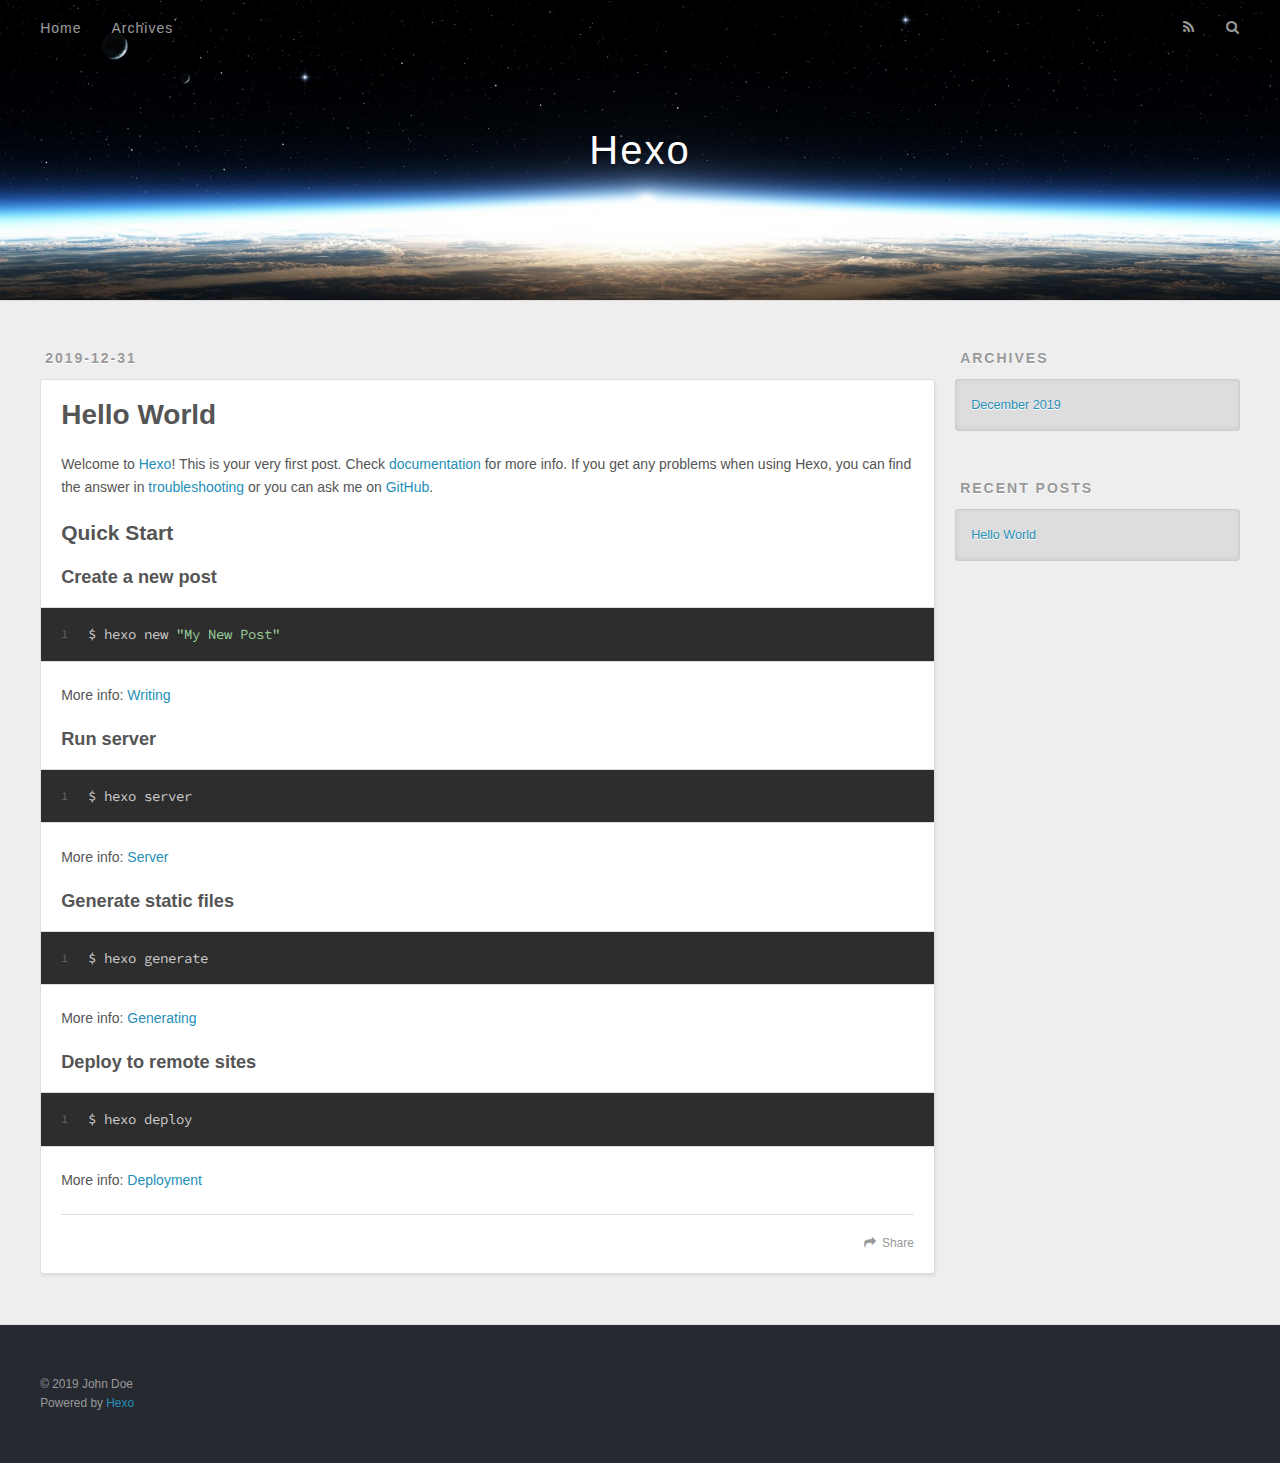
==== index.html @ 255caba0 "Site updated: 2019-12-31 20:40:50" ====
<!DOCTYPE html>
<html>
<head>
  <meta charset="utf-8">
  

  
  <title>Hexo</title>
  <meta name="viewport" content="width=device-width, initial-scale=1, maximum-scale=1">
  <meta property="og:type" content="website">
<meta property="og:title" content="Hexo">
<meta property="og:url" content="http://yoursite.com/index.html">
<meta property="og:site_name" content="Hexo">
<meta property="og:locale" content="en_US">
<meta property="article:author" content="John Doe">
<meta name="twitter:card" content="summary">
  
    <link rel="alternate" href="/atom.xml" title="Hexo" type="application/atom+xml">
  
  
    <link rel="icon" href="/favicon.png">
  
  
    <link href="//fonts.googleapis.com/css?family=Source+Code+Pro" rel="stylesheet" type="text/css">
  
  
<link rel="stylesheet" href="/css/style.css">

<meta name="generator" content="Hexo 4.2.0"></head>

<body>
  <div id="container">
    <div id="wrap">
      <header id="header">
  <div id="banner"></div>
  <div id="header-outer" class="outer">
    <div id="header-title" class="inner">
      <h1 id="logo-wrap">
        <a href="/" id="logo">Hexo</a>
      </h1>
      
    </div>
    <div id="header-inner" class="inner">
      <nav id="main-nav">
        <a id="main-nav-toggle" class="nav-icon"></a>
        
          <a class="main-nav-link" href="/">Home</a>
        
          <a class="main-nav-link" href="/archives">Archives</a>
        
      </nav>
      <nav id="sub-nav">
        
          <a id="nav-rss-link" class="nav-icon" href="/atom.xml" title="RSS Feed"></a>
        
        <a id="nav-search-btn" class="nav-icon" title="Search"></a>
      </nav>
      <div id="search-form-wrap">
        <form action="//google.com/search" method="get" accept-charset="UTF-8" class="search-form"><input type="search" name="q" class="search-form-input" placeholder="Search"><button type="submit" class="search-form-submit">&#xF002;</button><input type="hidden" name="sitesearch" value="http://yoursite.com"></form>
      </div>
    </div>
  </div>
</header>
      <div class="outer">
        <section id="main">
  
    <article id="post-hello-world" class="article article-type-post" itemscope itemprop="blogPost">
  <div class="article-meta">
    <a href="/2019/12/31/hello-world/" class="article-date">
  <time datetime="2019-12-31T08:55:08.125Z" itemprop="datePublished">2019-12-31</time>
</a>
    
  </div>
  <div class="article-inner">
    
    
      <header class="article-header">
        
  
    <h1 itemprop="name">
      <a class="article-title" href="/2019/12/31/hello-world/">Hello World</a>
    </h1>
  

      </header>
    
    <div class="article-entry" itemprop="articleBody">
      
        <p>Welcome to <a href="https://hexo.io/" target="_blank" rel="noopener">Hexo</a>! This is your very first post. Check <a href="https://hexo.io/docs/" target="_blank" rel="noopener">documentation</a> for more info. If you get any problems when using Hexo, you can find the answer in <a href="https://hexo.io/docs/troubleshooting.html" target="_blank" rel="noopener">troubleshooting</a> or you can ask me on <a href="https://github.com/hexojs/hexo/issues" target="_blank" rel="noopener">GitHub</a>.</p>
<h2 id="Quick-Start"><a href="#Quick-Start" class="headerlink" title="Quick Start"></a>Quick Start</h2><h3 id="Create-a-new-post"><a href="#Create-a-new-post" class="headerlink" title="Create a new post"></a>Create a new post</h3><figure class="highlight bash"><table><tr><td class="gutter"><pre><span class="line">1</span><br></pre></td><td class="code"><pre><span class="line">$ hexo new <span class="string">"My New Post"</span></span><br></pre></td></tr></table></figure>

<p>More info: <a href="https://hexo.io/docs/writing.html" target="_blank" rel="noopener">Writing</a></p>
<h3 id="Run-server"><a href="#Run-server" class="headerlink" title="Run server"></a>Run server</h3><figure class="highlight bash"><table><tr><td class="gutter"><pre><span class="line">1</span><br></pre></td><td class="code"><pre><span class="line">$ hexo server</span><br></pre></td></tr></table></figure>

<p>More info: <a href="https://hexo.io/docs/server.html" target="_blank" rel="noopener">Server</a></p>
<h3 id="Generate-static-files"><a href="#Generate-static-files" class="headerlink" title="Generate static files"></a>Generate static files</h3><figure class="highlight bash"><table><tr><td class="gutter"><pre><span class="line">1</span><br></pre></td><td class="code"><pre><span class="line">$ hexo generate</span><br></pre></td></tr></table></figure>

<p>More info: <a href="https://hexo.io/docs/generating.html" target="_blank" rel="noopener">Generating</a></p>
<h3 id="Deploy-to-remote-sites"><a href="#Deploy-to-remote-sites" class="headerlink" title="Deploy to remote sites"></a>Deploy to remote sites</h3><figure class="highlight bash"><table><tr><td class="gutter"><pre><span class="line">1</span><br></pre></td><td class="code"><pre><span class="line">$ hexo deploy</span><br></pre></td></tr></table></figure>

<p>More info: <a href="https://hexo.io/docs/one-command-deployment.html" target="_blank" rel="noopener">Deployment</a></p>

      
    </div>
    <footer class="article-footer">
      <a data-url="http://yoursite.com/2019/12/31/hello-world/" data-id="ck4tn59tb0000ekjq0eujcr5p" class="article-share-link">Share</a>
      
      
    </footer>
  </div>
  
</article>


  


</section>
        
          <aside id="sidebar">
  
    

  
    

  
    
  
    
  <div class="widget-wrap">
    <h3 class="widget-title">Archives</h3>
    <div class="widget">
      <ul class="archive-list"><li class="archive-list-item"><a class="archive-list-link" href="/archives/2019/12/">December 2019</a></li></ul>
    </div>
  </div>


  
    
  <div class="widget-wrap">
    <h3 class="widget-title">Recent Posts</h3>
    <div class="widget">
      <ul>
        
          <li>
            <a href="/2019/12/31/hello-world/">Hello World</a>
          </li>
        
      </ul>
    </div>
  </div>

  
</aside>
        
      </div>
      <footer id="footer">
  
  <div class="outer">
    <div id="footer-info" class="inner">
      &copy; 2019 John Doe<br>
      Powered by <a href="http://hexo.io/" target="_blank">Hexo</a>
    </div>
  </div>
</footer>
    </div>
    <nav id="mobile-nav">
  
    <a href="/" class="mobile-nav-link">Home</a>
  
    <a href="/archives" class="mobile-nav-link">Archives</a>
  
</nav>
    

<script src="//ajax.googleapis.com/ajax/libs/jquery/2.0.3/jquery.min.js"></script>


  
<link rel="stylesheet" href="/fancybox/jquery.fancybox.css">

  
<script src="/fancybox/jquery.fancybox.pack.js"></script>




<script src="/js/script.js"></script>




  </div>
</body>
</html>
---- css/style.css ----
body {
  width: 100%;
}
body:before,
body:after {
  content: "";
  display: table;
}
body:after {
  clear: both;
}
html,
body,
div,
span,
applet,
object,
iframe,
h1,
h2,
h3,
h4,
h5,
h6,
p,
blockquote,
pre,
a,
abbr,
acronym,
address,
big,
cite,
code,
del,
dfn,
em,
img,
ins,
kbd,
q,
s,
samp,
small,
strike,
strong,
sub,
sup,
tt,
var,
dl,
dt,
dd,
ol,
ul,
li,
fieldset,
form,
label,
legend,
table,
caption,
tbody,
tfoot,
thead,
tr,
th,
td {
  margin: 0;
  padding: 0;
  border: 0;
  outline: 0;
  font-weight: inherit;
  font-style: inherit;
  font-family: inherit;
  font-size: 100%;
  vertical-align: baseline;
}
body {
  line-height: 1;
  color: #000;
  background: #fff;
}
ol,
ul {
  list-style: none;
}
table {
  border-collapse: separate;
  border-spacing: 0;
  vertical-align: middle;
}
caption,
th,
td {
  text-align: left;
  font-weight: normal;
  vertical-align: middle;
}
a img {
  border: none;
}
input,
button {
  margin: 0;
  padding: 0;
}
input::-moz-focus-inner,
button::-moz-focus-inner {
  border: 0;
  padding: 0;
}
@font-face {
  font-family: FontAwesome;
  font-style: normal;
  font-weight: normal;
  src: url("fonts/fontawesome-webfont.eot?v=#4.0.3");
  src: url("fonts/fontawesome-webfont.eot?#iefix&v=#4.0.3") format("embedded-opentype"), url("fonts/fontawesome-webfont.woff?v=#4.0.3") format("woff"), url("fonts/fontawesome-webfont.ttf?v=#4.0.3") format("truetype"), url("fonts/fontawesome-webfont.svg#fontawesomeregular?v=#4.0.3") format("svg");
}
html,
body,
#container {
  height: 100%;
}
body {
  background: #eee;
  font: 14px -apple-system, BlinkMacSystemFont, "Segoe UI", "Roboto", "Oxygen", "Ubuntu", "Cantarell", "Fira Sans", "Droid Sans", "Helvetica Neue", sans-serif;
  -webkit-text-size-adjust: 100%;
}
.outer {
  max-width: 1220px;
  margin: 0 auto;
  padding: 0 20px;
}
.outer:before,
.outer:after {
  content: "";
  display: table;
}
.outer:after {
  clear: both;
}
.inner {
  display: inline;
  float: left;
  width: 98.33333333333333%;
  margin: 0 0.833333333333333%;
}
.left,
.alignleft {
  float: left;
}
.right,
.alignright {
  float: right;
}
.clear {
  clear: both;
}
#container {
  position: relative;
}
.mobile-nav-on {
  overflow: hidden;
}
#wrap {
  height: 100%;
  width: 100%;
  position: absolute;
  top: 0;
  left: 0;
  -webkit-transition: 0.2s ease-out;
  -moz-transition: 0.2s ease-out;
  -ms-transition: 0.2s ease-out;
  transition: 0.2s ease-out;
  z-index: 1;
  background: #eee;
}
.mobile-nav-on #wrap {
  left: 280px;
}
@media screen and (min-width: 768px) {
  #main {
    display: inline;
    float: left;
    width: 73.33333333333333%;
    margin: 0 0.833333333333333%;
  }
}
.article-date,
.article-category-link,
.archive-year,
.widget-title {
  text-decoration: none;
  text-transform: uppercase;
  letter-spacing: 2px;
  color: #999;
  margin-bottom: 1em;
  margin-left: 5px;
  line-height: 1em;
  text-shadow: 0 1px #fff;
  font-weight: bold;
}
.article-inner,
.archive-article-inner {
  background: #fff;
  -webkit-box-shadow: 1px 2px 3px #ddd;
  box-shadow: 1px 2px 3px #ddd;
  border: 1px solid #ddd;
  border-radius: 3px;
}
.article-entry h1,
.widget h1 {
  font-size: 2em;
}
.article-entry h2,
.widget h2 {
  font-size: 1.5em;
}
.article-entry h3,
.widget h3 {
  font-size: 1.3em;
}
.article-entry h4,
.widget h4 {
  font-size: 1.2em;
}
.article-entry h5,
.widget h5 {
  font-size: 1em;
}
.article-entry h6,
.widget h6 {
  font-size: 1em;
  color: #999;
}
.article-entry hr,
.widget hr {
  border: 1px dashed #ddd;
}
.article-entry strong,
.widget strong {
  font-weight: bold;
}
.article-entry em,
.widget em,
.article-entry cite,
.widget cite {
  font-style: italic;
}
.article-entry sup,
.widget sup,
.article-entry sub,
.widget sub {
  font-size: 0.75em;
  line-height: 0;
  position: relative;
  vertical-align: baseline;
}
.article-entry sup,
.widget sup {
  top: -0.5em;
}
.article-entry sub,
.widget sub {
  bottom: -0.2em;
}
.article-entry small,
.widget small {
  font-size: 0.85em;
}
.article-entry acronym,
.widget acronym,
.article-entry abbr,
.widget abbr {
  border-bottom: 1px dotted;
}
.article-entry ul,
.widget ul,
.article-entry ol,
.widget ol,
.article-entry dl,
.widget dl {
  margin: 0 20px;
  line-height: 1.6em;
}
.article-entry ul ul,
.widget ul ul,
.article-entry ol ul,
.widget ol ul,
.article-entry ul ol,
.widget ul ol,
.article-entry ol ol,
.widget ol ol {
  margin-top: 0;
  margin-bottom: 0;
}
.article-entry ul,
.widget ul {
  list-style: disc;
}
.article-entry ol,
.widget ol {
  list-style: decimal;
}
.article-entry dt,
.widget dt {
  font-weight: bold;
}
#header {
  height: 300px;
  position: relative;
  border-bottom: 1px solid #ddd;
}
#header:before,
#header:after {
  content: "";
  position: absolute;
  left: 0;
  right: 0;
  height: 40px;
}
#header:before {
  top: 0;
  background: -webkit-linear-gradient(rgba(0,0,0,0.2), transparent);
  background: -moz-linear-gradient(rgba(0,0,0,0.2), transparent);
  background: -ms-linear-gradient(rgba(0,0,0,0.2), transparent);
  background: linear-gradient(rgba(0,0,0,0.2), transparent);
}
#header:after {
  bottom: 0;
  background: -webkit-linear-gradient(transparent, rgba(0,0,0,0.2));
  background: -moz-linear-gradient(transparent, rgba(0,0,0,0.2));
  background: -ms-linear-gradient(transparent, rgba(0,0,0,0.2));
  background: linear-gradient(transparent, rgba(0,0,0,0.2));
}
#header-outer {
  height: 100%;
  position: relative;
}
#header-inner {
  position: relative;
  overflow: hidden;
}
#banner {
  position: absolute;
  top: 0;
  left: 0;
  width: 100%;
  height: 100%;
  background: url("images/banner.jpg") center #000;
  -webkit-background-size: cover;
  -moz-background-size: cover;
  background-size: cover;
  z-index: -1;
}
#header-title {
  text-align: center;
  height: 40px;
  position: absolute;
  top: 50%;
  left: 0;
  margin-top: -20px;
}
#logo,
#subtitle {
  text-decoration: none;
  color: #fff;
  font-weight: 300;
  text-shadow: 0 1px 4px rgba(0,0,0,0.3);
}
#logo {
  font-size: 40px;
  line-height: 40px;
  letter-spacing: 2px;
}
#subtitle {
  font-size: 16px;
  line-height: 16px;
  letter-spacing: 1px;
}
#subtitle-wrap {
  margin-top: 16px;
}
#main-nav {
  float: left;
  margin-left: -15px;
}
.nav-icon,
.main-nav-link {
  float: left;
  color: #fff;
  opacity: 0.6;
  text-decoration: none;
  text-shadow: 0 1px rgba(0,0,0,0.2);
  -webkit-transition: opacity 0.2s;
  -moz-transition: opacity 0.2s;
  -ms-transition: opacity 0.2s;
  transition: opacity 0.2s;
  display: block;
  padding: 20px 15px;
}
.nav-icon:hover,
.main-nav-link:hover {
  opacity: 1;
}
.nav-icon {
  font-family: FontAwesome;
  text-align: center;
  font-size: 14px;
  width: 14px;
  height: 14px;
  padding: 20px 15px;
  position: relative;
  cursor: pointer;
}
.main-nav-link {
  font-weight: 300;
  letter-spacing: 1px;
}
@media screen and (max-width: 479px) {
  .main-nav-link {
    display: none;
  }
}
#main-nav-toggle {
  display: none;
}
#main-nav-toggle:before {
  content: "\f0c9";
}
@media screen and (max-width: 479px) {
  #main-nav-toggle {
    display: block;
  }
}
#sub-nav {
  float: right;
  margin-right: -15px;
}
#nav-rss-link:before {
  content: "\f09e";
}
#nav-search-btn:before {
  content: "\f002";
}
#search-form-wrap {
  position: absolute;
  top: 15px;
  width: 150px;
  height: 30px;
  right: -150px;
  opacity: 0;
  -webkit-transition: 0.2s ease-out;
  -moz-transition: 0.2s ease-out;
  -ms-transition: 0.2s ease-out;
  transition: 0.2s ease-out;
}
#search-form-wrap.on {
  opacity: 1;
  right: 0;
}
@media screen and (max-width: 479px) {
  #search-form-wrap {
    width: 100%;
    right: -100%;
  }
}
.search-form {
  position: absolute;
  top: 0;
  left: 0;
  right: 0;
  background: #fff;
  padding: 5px 15px;
  border-radius: 15px;
  -webkit-box-shadow: 0 0 10px rgba(0,0,0,0.3);
  box-shadow: 0 0 10px rgba(0,0,0,0.3);
}
.search-form-input {
  border: none;
  background: none;
  color: #555;
  width: 100%;
  font: 13px -apple-system, BlinkMacSystemFont, "Segoe UI", "Roboto", "Oxygen", "Ubuntu", "Cantarell", "Fira Sans", "Droid Sans", "Helvetica Neue", sans-serif;
  outline: none;
}
.search-form-input::-webkit-search-results-decoration,
.search-form-input::-webkit-search-cancel-button {
  -webkit-appearance: none;
}
.search-form-submit {
  position: absolute;
  top: 50%;
  right: 10px;
  margin-top: -7px;
  font: 13px FontAwesome;
  border: none;
  background: none;
  color: #bbb;
  cursor: pointer;
}
.search-form-submit:hover,
.search-form-submit:focus {
  color: #777;
}
.article {
  margin: 50px 0;
}
.article-inner {
  overflow: hidden;
}
.article-meta:before,
.article-meta:after {
  content: "";
  display: table;
}
.article-meta:after {
  clear: both;
}
.article-date {
  float: left;
}
.article-category {
  float: left;
  line-height: 1em;
  color: #ccc;
  text-shadow: 0 1px #fff;
  margin-left: 8px;
}
.article-category:before {
  content: "\2022";
}
.article-category-link {
  margin: 0 12px 1em;
}
.article-header {
  padding: 20px 20px 0;
}
.article-title {
  text-decoration: none;
  font-size: 2em;
  font-weight: bold;
  color: #555;
  line-height: 1.1em;
  -webkit-transition: color 0.2s;
  -moz-transition: color 0.2s;
  -ms-transition: color 0.2s;
  transition: color 0.2s;
}
a.article-title:hover {
  color: #258fb8;
}
.article-entry {
  color: #555;
  padding: 0 20px;
}
.article-entry:before,
.article-entry:after {
  content: "";
  display: table;
}
.article-entry:after {
  clear: both;
}
.article-entry p,
.article-entry table {
  line-height: 1.6em;
  margin: 1.6em 0;
}
.article-entry h1,
.article-entry h2,
.article-entry h3,
.article-entry h4,
.article-entry h5,
.article-entry h6 {
  font-weight: bold;
}
.article-entry h1,
.article-entry h2,
.article-entry h3,
.article-entry h4,
.article-entry h5,
.article-entry h6 {
  line-height: 1.1em;
  margin: 1.1em 0;
}
.article-entry a {
  color: #258fb8;
  text-decoration: none;
}
.article-entry a:hover {
  text-decoration: underline;
}
.article-entry ul,
.article-entry ol,
.article-entry dl {
  margin-top: 1.6em;
  margin-bottom: 1.6em;
}
.article-entry img,
.article-entry video {
  max-width: 100%;
  height: auto;
  display: block;
  margin: auto;
}
.article-entry iframe {
  border: none;
}
.article-entry table {
  width: 100%;
  border-collapse: collapse;
  border-spacing: 0;
}
.article-entry th {
  font-weight: bold;
  border-bottom: 3px solid #ddd;
  padding-bottom: 0.5em;
}
.article-entry td {
  border-bottom: 1px solid #ddd;
  padding: 10px 0;
}
.article-entry blockquote {
  font-family: Georgia, "Times New Roman", serif;
  font-size: 1.4em;
  margin: 1.6em 20px;
  text-align: center;
}
.article-entry blockquote footer {
  font-size: 14px;
  margin: 1.6em 0;
  font-family: -apple-system, BlinkMacSystemFont, "Segoe UI", "Roboto", "Oxygen", "Ubuntu", "Cantarell", "Fira Sans", "Droid Sans", "Helvetica Neue", sans-serif;
}
.article-entry blockquote footer cite:before {
  content: "—";
  padding: 0 0.5em;
}
.article-entry .pullquote {
  text-align: left;
  width: 45%;
  margin: 0;
}
.article-entry .pullquote.left {
  margin-left: 0.5em;
  margin-right: 1em;
}
.article-entry .pullquote.right {
  margin-right: 0.5em;
  margin-left: 1em;
}
.article-entry .caption {
  color: #999;
  display: block;
  font-size: 0.9em;
  margin-top: 0.5em;
  position: relative;
  text-align: center;
}
.article-entry .video-container {
  position: relative;
  padding-top: 56.25%;
  height: 0;
  overflow: hidden;
}
.article-entry .video-container iframe,
.article-entry .video-container object,
.article-entry .video-container embed {
  position: absolute;
  top: 0;
  left: 0;
  width: 100%;
  height: 100%;
  margin-top: 0;
}
.article-more-link a {
  display: inline-block;
  line-height: 1em;
  padding: 6px 15px;
  border-radius: 15px;
  background: #eee;
  color: #999;
  text-shadow: 0 1px #fff;
  text-decoration: none;
}
.article-more-link a:hover {
  background: #258fb8;
  color: #fff;
  text-decoration: none;
  text-shadow: 0 1px #1e7293;
}
.article-footer {
  font-size: 0.85em;
  line-height: 1.6em;
  border-top: 1px solid #ddd;
  padding-top: 1.6em;
  margin: 0 20px 20px;
}
.article-footer:before,
.article-footer:after {
  content: "";
  display: table;
}
.article-footer:after {
  clear: both;
}
.article-footer a {
  color: #999;
  text-decoration: none;
}
.article-footer a:hover {
  color: #555;
}
.article-tag-list-item {
  float: left;
  margin-right: 10px;
}
.article-tag-list-link:before {
  content: "#";
}
.article-comment-link {
  float: right;
}
.article-comment-link:before {
  content: "\f075";
  font-family: FontAwesome;
  padding-right: 8px;
}
.article-share-link {
  cursor: pointer;
  float: right;
  margin-left: 20px;
}
.article-share-link:before {
  content: "\f064";
  font-family: FontAwesome;
  padding-right: 6px;
}
#article-nav {
  position: relative;
}
#article-nav:before,
#article-nav:after {
  content: "";
  display: table;
}
#article-nav:after {
  clear: both;
}
@media screen and (min-width: 768px) {
  #article-nav {
    margin: 50px 0;
  }
  #article-nav:before {
    width: 8px;
    height: 8px;
    position: absolute;
    top: 50%;
    left: 50%;
    margin-top: -4px;
    margin-left: -4px;
    content: "";
    border-radius: 50%;
    background: #ddd;
    -webkit-box-shadow: 0 1px 2px #fff;
    box-shadow: 0 1px 2px #fff;
  }
}
.article-nav-link-wrap {
  text-decoration: none;
  text-shadow: 0 1px #fff;
  color: #999;
  -webkit-box-sizing: border-box;
  -moz-box-sizing: border-box;
  box-sizing: border-box;
  margin-top: 50px;
  text-align: center;
  display: block;
}
.article-nav-link-wrap:hover {
  color: #555;
}
@media screen and (min-width: 768px) {
  .article-nav-link-wrap {
    width: 50%;
    margin-top: 0;
  }
}
@media screen and (min-width: 768px) {
  #article-nav-newer {
    float: left;
    text-align: right;
    padding-right: 20px;
  }
}
@media screen and (min-width: 768px) {
  #article-nav-older {
    float: right;
    text-align: left;
    padding-left: 20px;
  }
}
.article-nav-caption {
  text-transform: uppercase;
  letter-spacing: 2px;
  color: #ddd;
  line-height: 1em;
  font-weight: bold;
}
#article-nav-newer .article-nav-caption {
  margin-right: -2px;
}
.article-nav-title {
  font-size: 0.85em;
  line-height: 1.6em;
  margin-top: 0.5em;
}
.article-share-box {
  position: absolute;
  display: none;
  background: #fff;
  -webkit-box-shadow: 1px 2px 10px rgba(0,0,0,0.2);
  box-shadow: 1px 2px 10px rgba(0,0,0,0.2);
  border-radius: 3px;
  margin-left: -145px;
  overflow: hidden;
  z-index: 1;
}
.article-share-box.on {
  display: block;
}
.article-share-input {
  width: 100%;
  background: none;
  -webkit-box-sizing: border-box;
  -moz-box-sizing: border-box;
  box-sizing: border-box;
  font: 14px -apple-system, BlinkMacSystemFont, "Segoe UI", "Roboto", "Oxygen", "Ubuntu", "Cantarell", "Fira Sans", "Droid Sans", "Helvetica Neue", sans-serif;
  padding: 0 15px;
  color: #555;
  outline: none;
  border: 1px solid #ddd;
  border-radius: 3px 3px 0 0;
  height: 36px;
  line-height: 36px;
}
.article-share-links {
  background: #eee;
}
.article-share-links:before,
.article-share-links:after {
  content: "";
  display: table;
}
.article-share-links:after {
  clear: both;
}
.article-share-twitter,
.article-share-facebook,
.article-share-pinterest,
.article-share-google {
  width: 50px;
  height: 36px;
  display: block;
  float: left;
  position: relative;
  color: #999;
  text-shadow: 0 1px #fff;
}
.article-share-twitter:before,
.article-share-facebook:before,
.article-share-pinterest:before,
.article-share-google:before {
  font-size: 20px;
  font-family: FontAwesome;
  width: 20px;
  height: 20px;
  position: absolute;
  top: 50%;
  left: 50%;
  margin-top: -10px;
  margin-left: -10px;
  text-align: center;
}
.article-share-twitter:hover,
.article-share-facebook:hover,
.article-share-pinterest:hover,
.article-share-google:hover {
  color: #fff;
}
.article-share-twitter:before {
  content: "\f099";
}
.article-share-twitter:hover {
  background: #00aced;
  text-shadow: 0 1px #008abe;
}
.article-share-facebook:before {
  content: "\f09a";
}
.article-share-facebook:hover {
  background: #3b5998;
  text-shadow: 0 1px #2f477a;
}
.article-share-pinterest:before {
  content: "\f0d2";
}
.article-share-pinterest:hover {
  background: #cb2027;
  text-shadow: 0 1px #a21a1f;
}
.article-share-google:before {
  content: "\f0d5";
}
.article-share-google:hover {
  background: #dd4b39;
  text-shadow: 0 1px #be3221;
}
.article-gallery {
  background: #000;
  position: relative;
}
.article-gallery-photos {
  position: relative;
  overflow: hidden;
}
.article-gallery-img {
  display: none;
  max-width: 100%;
}
.article-gallery-img:first-child {
  display: block;
}
.article-gallery-img.loaded {
  position: absolute;
  display: block;
}
.article-gallery-img img {
  display: block;
  max-width: 100%;
  margin: 0 auto;
}
#comments {
  background: #fff;
  -webkit-box-shadow: 1px 2px 3px #ddd;
  box-shadow: 1px 2px 3px #ddd;
  padding: 20px;
  border: 1px solid #ddd;
  border-radius: 3px;
  margin: 50px 0;
}
#comments a {
  color: #258fb8;
}
.archives-wrap {
  margin: 50px 0;
}
.archives:before,
.archives:after {
  content: "";
  display: table;
}
.archives:after {
  clear: both;
}
.archive-year-wrap {
  margin-bottom: 1em;
}
.archives {
  -webkit-column-gap: 10px;
  -moz-column-gap: 10px;
  column-gap: 10px;
}
@media screen and (min-width: 480px) and (max-width: 767px) {
  .archives {
    -webkit-column-count: 2;
    -moz-column-count: 2;
    column-count: 2;
  }
}
@media screen and (min-width: 768px) {
  .archives {
    -webkit-column-count: 3;
    -moz-column-count: 3;
    column-count: 3;
  }
}
.archive-article {
  -webkit-column-break-inside: avoid;
  page-break-inside: avoid;
  overflow: hidden;
  break-inside: avoid-column;
}
.archive-article-inner {
  padding: 10px;
  margin-bottom: 15px;
}
.archive-article-title {
  text-decoration: none;
  font-weight: bold;
  color: #555;
  -webkit-transition: color 0.2s;
  -moz-transition: color 0.2s;
  -ms-transition: color 0.2s;
  transition: color 0.2s;
  line-height: 1.6em;
}
.archive-article-title:hover {
  color: #258fb8;
}
.archive-article-footer {
  margin-top: 1em;
}
.archive-article-date {
  color: #999;
  text-decoration: none;
  font-size: 0.85em;
  line-height: 1em;
  margin-bottom: 0.5em;
  display: block;
}
#page-nav {
  margin: 50px auto;
  background: #fff;
  -webkit-box-shadow: 1px 2px 3px #ddd;
  box-shadow: 1px 2px 3px #ddd;
  border: 1px solid #ddd;
  border-radius: 3px;
  text-align: center;
  color: #999;
  overflow: hidden;
}
#page-nav:before,
#page-nav:after {
  content: "";
  display: table;
}
#page-nav:after {
  clear: both;
}
#page-nav a,
#page-nav span {
  padding: 10px 20px;
  line-height: 1;
  height: 2ex;
}
#page-nav a {
  color: #999;
  text-decoration: none;
}
#page-nav a:hover {
  background: #999;
  color: #fff;
}
#page-nav .prev {
  float: left;
}
#page-nav .next {
  float: right;
}
#page-nav .page-number {
  display: inline-block;
}
@media screen and (max-width: 479px) {
  #page-nav .page-number {
    display: none;
  }
}
#page-nav .current {
  color: #555;
  font-weight: bold;
}
#page-nav .space {
  color: #ddd;
}
#footer {
  background: #262a30;
  padding: 50px 0;
  border-top: 1px solid #ddd;
  color: #999;
}
#footer a {
  color: #258fb8;
  text-decoration: none;
}
#footer a:hover {
  text-decoration: underline;
}
#footer-info {
  line-height: 1.6em;
  font-size: 0.85em;
}
.article-entry pre,
.article-entry .highlight {
  background: #2d2d2d;
  margin: 0 -20px;
  padding: 15px 20px;
  border-style: solid;
  border-color: #ddd;
  border-width: 1px 0;
  overflow: auto;
  color: #ccc;
  line-height: 22.400000000000002px;
}
.article-entry .highlight .gutter pre,
.article-entry .gist .gist-file .gist-data .line-numbers {
  color: #666;
  font-size: 0.85em;
}
.article-entry pre,
.article-entry code {
  font-family: "Source Code Pro", Consolas, Monaco, Menlo, Consolas, monospace;
}
.article-entry code {
  background: #eee;
  text-shadow: 0 1px #fff;
  padding: 0 0.3em;
}
.article-entry pre code {
  background: none;
  text-shadow: none;
  padding: 0;
}
.article-entry .highlight pre {
  border: none;
  margin: 0;
  padding: 0;
}
.article-entry .highlight table {
  margin: 0;
  width: auto;
}
.article-entry .highlight td {
  border: none;
  padding: 0;
}
.article-entry .highlight figcaption {
  font-size: 0.85em;
  color: #999;
  line-height: 1em;
  margin-bottom: 1em;
}
.article-entry .highlight figcaption:before,
.article-entry .highlight figcaption:after {
  content: "";
  display: table;
}
.article-entry .highlight figcaption:after {
  clear: both;
}
.article-entry .highlight figcaption a {
  float: right;
}
.article-entry .highlight .gutter pre {
  text-align: right;
  padding-right: 20px;
}
.article-entry .highlight .line {
  height: 22.400000000000002px;
}
.article-entry .highlight .line.marked {
  background: #515151;
}
.article-entry .gist {
  margin: 0 -20px;
  border-style: solid;
  border-color: #ddd;
  border-width: 1px 0;
  background: #2d2d2d;
  padding: 15px 20px 15px 0;
}
.article-entry .gist .gist-file {
  border: none;
  font-family: "Source Code Pro", Consolas, Monaco, Menlo, Consolas, monospace;
  margin: 0;
}
.article-entry .gist .gist-file .gist-data {
  background: none;
  border: none;
}
.article-entry .gist .gist-file .gist-data .line-numbers {
  background: none;
  border: none;
  padding: 0 20px 0 0;
}
.article-entry .gist .gist-file .gist-data .line-data {
  padding: 0 !important;
}
.article-entry .gist .gist-file .highlight {
  margin: 0;
  padding: 0;
  border: none;
}
.article-entry .gist .gist-file .gist-meta {
  background: #2d2d2d;
  color: #999;
  font: 0.85em -apple-system, BlinkMacSystemFont, "Segoe UI", "Roboto", "Oxygen", "Ubuntu", "Cantarell", "Fira Sans", "Droid Sans", "Helvetica Neue", sans-serif;
  text-shadow: 0 0;
  padding: 0;
  margin-top: 1em;
  margin-left: 20px;
}
.article-entry .gist .gist-file .gist-meta a {
  color: #258fb8;
  font-weight: normal;
}
.article-entry .gist .gist-file .gist-meta a:hover {
  text-decoration: underline;
}
pre .comment,
pre .title {
  color: #999;
}
pre .variable,
pre .attribute,
pre .tag,
pre .regexp,
pre .ruby .constant,
pre .xml .tag .title,
pre .xml .pi,
pre .xml .doctype,
pre .html .doctype,
pre .css .id,
pre .css .class,
pre .css .pseudo {
  color: #f2777a;
}
pre .number,
pre .preprocessor,
pre .built_in,
pre .literal,
pre .params,
pre .constant {
  color: #f99157;
}
pre .class,
pre .ruby .class .title,
pre .css .rules .attribute {
  color: #9c9;
}
pre .string,
pre .value,
pre .inheritance,
pre .header,
pre .ruby .symbol,
pre .xml .cdata {
  color: #9c9;
}
pre .css .hexcolor {
  color: #6cc;
}
pre .function,
pre .python .decorator,
pre .python .title,
pre .ruby .function .title,
pre .ruby .title .keyword,
pre .perl .sub,
pre .javascript .title,
pre .coffeescript .title {
  color: #69c;
}
pre .keyword,
pre .javascript .function {
  color: #c9c;
}
@media screen and (max-width: 479px) {
  #mobile-nav {
    position: absolute;
    top: 0;
    left: 0;
    width: 280px;
    height: 100%;
    background: #191919;
    border-right: 1px solid #fff;
  }
}
@media screen and (max-width: 479px) {
  .mobile-nav-link {
    display: block;
    color: #999;
    text-decoration: none;
    padding: 15px 20px;
    font-weight: bold;
  }
  .mobile-nav-link:hover {
    color: #fff;
  }
}
@media screen and (min-width: 768px) {
  #sidebar {
    display: inline;
    float: left;
    width: 23.333333333333332%;
    margin: 0 0.833333333333333%;
  }
}
.widget-wrap {
  margin: 50px 0;
}
.widget {
  color: #777;
  text-shadow: 0 1px #fff;
  background: #ddd;
  -webkit-box-shadow: 0 -1px 4px #ccc inset;
  box-shadow: 0 -1px 4px #ccc inset;
  border: 1px solid #ccc;
  padding: 15px;
  border-radius: 3px;
}
.widget a {
  color: #258fb8;
  text-decoration: none;
}
.widget a:hover {
  text-decoration: underline;
}
.widget ul ul,
.widget ol ul,
.widget dl ul,
.widget ul ol,
.widget ol ol,
.widget dl ol,
.widget ul dl,
.widget ol dl,
.widget dl dl {
  margin-left: 15px;
  list-style: disc;
}
.widget {
  line-height: 1.6em;
  word-wrap: break-word;
  font-size: 0.9em;
}
.widget ul,
.widget ol {
  list-style: none;
  margin: 0;
}
.widget ul ul,
.widget ol ul,
.widget ul ol,
.widget ol ol {
  margin: 0 20px;
}
.widget ul ul,
.widget ol ul {
  list-style: disc;
}
.widget ul ol,
.widget ol ol {
  list-style: decimal;
}
.category-list-count,
.tag-list-count,
.archive-list-count {
  padding-left: 5px;
  color: #999;
  font-size: 0.85em;
}
.category-list-count:before,
.tag-list-count:before,
.archive-list-count:before {
  content: "(";
}
.category-list-count:after,
.tag-list-count:after,
.archive-list-count:after {
  content: ")";
}
.tagcloud a {
  margin-right: 5px;
  display: inline-block;
}
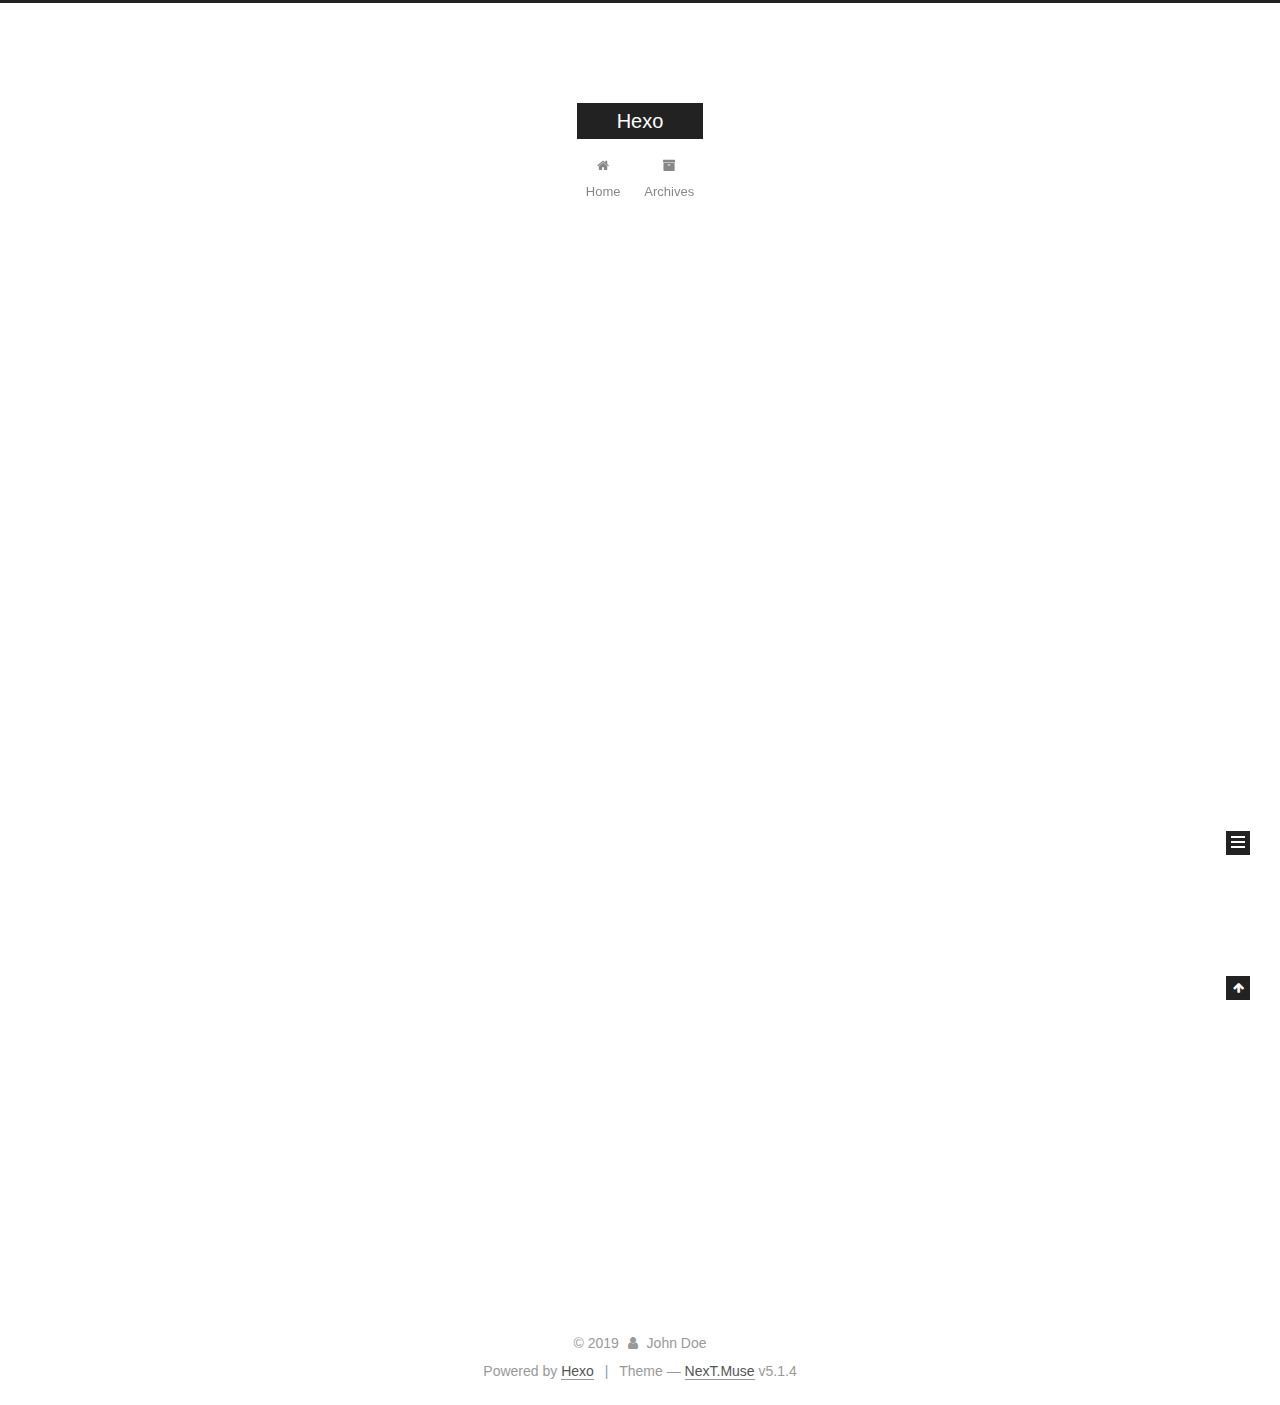
==== commit ebfeaf9a: "Site updated: 2019-12-31 21:37:17" ====
--- a/index.html
+++ b/index.html
@@ -1,196 +1,620 @@
 <!DOCTYPE html>
-<html>
+
+
+
+  
+
+
+<html class="theme-next muse use-motion" lang="en">
 <head>
-  <meta charset="utf-8">
-  
-
-  
-  <title>Hexo</title>
-  <meta name="viewport" content="width=device-width, initial-scale=1, maximum-scale=1">
-  <meta property="og:type" content="website">
+  <meta charset="UTF-8"/>
+<meta http-equiv="X-UA-Compatible" content="IE=edge" />
+<meta name="viewport" content="width=device-width, initial-scale=1, maximum-scale=1"/>
+<meta name="theme-color" content="#222">
+
+
+
+
+
+
+
+
+
+<meta http-equiv="Cache-Control" content="no-transform" />
+<meta http-equiv="Cache-Control" content="no-siteapp" />
+
+
+
+
+
+
+
+
+
+
+
+
+
+
+
+
+  
+  
+  <link href="/lib/fancybox/source/jquery.fancybox.css?v=2.1.5" rel="stylesheet" type="text/css" />
+
+
+
+
+
+
+
+<link href="/lib/font-awesome/css/font-awesome.min.css?v=4.6.2" rel="stylesheet" type="text/css" />
+
+<link href="/css/main.css?v=5.1.4" rel="stylesheet" type="text/css" />
+
+
+  <link rel="apple-touch-icon" sizes="180x180" href="/images/apple-touch-icon-next.png?v=5.1.4">
+
+
+  <link rel="icon" type="image/png" sizes="32x32" href="/images/favicon-32x32-next.png?v=5.1.4">
+
+
+  <link rel="icon" type="image/png" sizes="16x16" href="/images/favicon-16x16-next.png?v=5.1.4">
+
+
+  <link rel="mask-icon" href="/images/logo.svg?v=5.1.4" color="#222">
+
+
+
+
+
+  <meta name="keywords" content="Hexo, NexT" />
+
+
+
+
+
+
+
+
+
+
+<meta property="og:type" content="website">
 <meta property="og:title" content="Hexo">
 <meta property="og:url" content="http://yoursite.com/index.html">
 <meta property="og:site_name" content="Hexo">
 <meta property="og:locale" content="en_US">
 <meta property="article:author" content="John Doe">
 <meta name="twitter:card" content="summary">
-  
-    <link rel="alternate" href="/atom.xml" title="Hexo" type="application/atom+xml">
-  
-  
-    <link rel="icon" href="/favicon.png">
-  
-  
-    <link href="//fonts.googleapis.com/css?family=Source+Code+Pro" rel="stylesheet" type="text/css">
-  
-  
-<link rel="stylesheet" href="/css/style.css">
+
+
+
+<script type="text/javascript" id="hexo.configurations">
+  var NexT = window.NexT || {};
+  var CONFIG = {
+    root: '/',
+    scheme: 'Muse',
+    version: '5.1.4',
+    sidebar: {"position":"left","display":"post","offset":12,"b2t":false,"scrollpercent":false,"onmobile":false},
+    fancybox: true,
+    tabs: true,
+    motion: {"enable":true,"async":false,"transition":{"post_block":"fadeIn","post_header":"slideDownIn","post_body":"slideDownIn","coll_header":"slideLeftIn","sidebar":"slideUpIn"}},
+    duoshuo: {
+      userId: '0',
+      author: 'Author'
+    },
+    algolia: {
+      applicationID: '',
+      apiKey: '',
+      indexName: '',
+      hits: {"per_page":10},
+      labels: {"input_placeholder":"Search for Posts","hits_empty":"We didn't find any results for the search: ${query}","hits_stats":"${hits} results found in ${time} ms"}
+    }
+  };
+</script>
+
+
+
+  <link rel="canonical" href="http://yoursite.com/"/>
+
+
+
+
+
+  <title>Hexo</title>
+  
+
+
+
+
+
+
+
 
 <meta name="generator" content="Hexo 4.2.0"></head>
 
-<body>
-  <div id="container">
-    <div id="wrap">
-      <header id="header">
-  <div id="banner"></div>
-  <div id="header-outer" class="outer">
-    <div id="header-title" class="inner">
-      <h1 id="logo-wrap">
-        <a href="/" id="logo">Hexo</a>
-      </h1>
-      
+<body itemscope itemtype="http://schema.org/WebPage" lang="en">
+
+  
+  
+    
+  
+
+  <div class="container sidebar-position-left 
+  page-home">
+    <div class="headband"></div>
+
+    <header id="header" class="header" itemscope itemtype="http://schema.org/WPHeader">
+      <div class="header-inner"><div class="site-brand-wrapper">
+  <div class="site-meta ">
+    
+
+    <div class="custom-logo-site-title">
+      <a href="/"  class="brand" rel="start">
+        <span class="logo-line-before"><i></i></span>
+        <span class="site-title">Hexo</span>
+        <span class="logo-line-after"><i></i></span>
+      </a>
     </div>
-    <div id="header-inner" class="inner">
-      <nav id="main-nav">
-        <a id="main-nav-toggle" class="nav-icon"></a>
-        
-          <a class="main-nav-link" href="/">Home</a>
-        
-          <a class="main-nav-link" href="/archives">Archives</a>
-        
-      </nav>
-      <nav id="sub-nav">
-        
-          <a id="nav-rss-link" class="nav-icon" href="/atom.xml" title="RSS Feed"></a>
-        
-        <a id="nav-search-btn" class="nav-icon" title="Search"></a>
-      </nav>
-      <div id="search-form-wrap">
-        <form action="//google.com/search" method="get" accept-charset="UTF-8" class="search-form"><input type="search" name="q" class="search-form-input" placeholder="Search"><button type="submit" class="search-form-submit">&#xF002;</button><input type="hidden" name="sitesearch" value="http://yoursite.com"></form>
-      </div>
+      
+        <p class="site-subtitle"></p>
+      
+  </div>
+
+  <div class="site-nav-toggle">
+    <button>
+      <span class="btn-bar"></span>
+      <span class="btn-bar"></span>
+      <span class="btn-bar"></span>
+    </button>
+  </div>
+</div>
+
+<nav class="site-nav">
+  
+
+  
+    <ul id="menu" class="menu">
+      
+        
+        <li class="menu-item menu-item-home">
+          <a href="/%20" rel="section">
+            
+              <i class="menu-item-icon fa fa-fw fa-home"></i> <br />
+            
+            Home
+          </a>
+        </li>
+      
+        
+        <li class="menu-item menu-item-archives">
+          <a href="/archives/%20" rel="section">
+            
+              <i class="menu-item-icon fa fa-fw fa-archive"></i> <br />
+            
+            Archives
+          </a>
+        </li>
+      
+
+      
+    </ul>
+  
+
+  
+</nav>
+
+
+
+ </div>
+    </header>
+
+    <main id="main" class="main">
+      <div class="main-inner">
+        <div class="content-wrap">
+          <div id="content" class="content">
+            
+  <section id="posts" class="posts-expand">
+    
+      
+
+  
+
+  
+  
+  
+
+  <article class="post post-type-normal" itemscope itemtype="http://schema.org/Article">
+  
+  
+  
+  <div class="post-block">
+    <link itemprop="mainEntityOfPage" href="http://yoursite.com/2019/12/31/hello-world/">
+
+    <span hidden itemprop="author" itemscope itemtype="http://schema.org/Person">
+      <meta itemprop="name" content="John Doe">
+      <meta itemprop="description" content="">
+      <meta itemprop="image" content="/images/avatar.gif">
+    </span>
+
+    <span hidden itemprop="publisher" itemscope itemtype="http://schema.org/Organization">
+      <meta itemprop="name" content="Hexo">
+    </span>
+
+    
+      <header class="post-header">
+
+        
+        
+          <h1 class="post-title" itemprop="name headline">
+                
+                <a class="post-title-link" href="/2019/12/31/hello-world/" itemprop="url">Hello World</a></h1>
+        
+
+        <div class="post-meta">
+          <span class="post-time">
+            
+              <span class="post-meta-item-icon">
+                <i class="fa fa-calendar-o"></i>
+              </span>
+              
+                <span class="post-meta-item-text">Posted on</span>
+              
+              <time title="Post created" itemprop="dateCreated datePublished" datetime="2019-12-31T16:55:08+08:00">
+                2019-12-31
+              </time>
+            
+
+            
+
+            
+          </span>
+
+          
+
+          
+            
+          
+
+          
+          
+
+          
+
+          
+
+          
+
+        </div>
+      </header>
+    
+
+    
+    
+    
+    <div class="post-body" itemprop="articleBody">
+
+      
+      
+
+      
+        
+          
+            <p>Welcome to <a href="https://hexo.io/" target="_blank" rel="noopener">Hexo</a>! This is your very first post. Check <a href="https://hexo.io/docs/" target="_blank" rel="noopener">documentation</a> for more info. If you get any problems when using Hexo, you can find the answer in <a href="https://hexo.io/docs/troubleshooting.html" target="_blank" rel="noopener">troubleshooting</a> or you can ask me on <a href="https://github.com/hexojs/hexo/issues" target="_blank" rel="noopener">GitHub</a>.</p>
+<h2 id="Quick-Start"><a href="#Quick-Start" class="headerlink" title="Quick Start"></a>Quick Start</h2><h3 id="Create-a-new-post"><a href="#Create-a-new-post" class="headerlink" title="Create a new post"></a>Create a new post</h3><figure class="highlight bash"><table><tr><td class="gutter"><pre><span class="line">1</span><br></pre></td><td class="code"><pre><span class="line">$ hexo new <span class="string">"My New Post"</span></span><br></pre></td></tr></table></figure>
+
+<p>More info: <a href="https://hexo.io/docs/writing.html" target="_blank" rel="noopener">Writing</a></p>
+<h3 id="Run-server"><a href="#Run-server" class="headerlink" title="Run server"></a>Run server</h3><figure class="highlight bash"><table><tr><td class="gutter"><pre><span class="line">1</span><br></pre></td><td class="code"><pre><span class="line">$ hexo server</span><br></pre></td></tr></table></figure>
+
+<p>More info: <a href="https://hexo.io/docs/server.html" target="_blank" rel="noopener">Server</a></p>
+<h3 id="Generate-static-files"><a href="#Generate-static-files" class="headerlink" title="Generate static files"></a>Generate static files</h3><figure class="highlight bash"><table><tr><td class="gutter"><pre><span class="line">1</span><br></pre></td><td class="code"><pre><span class="line">$ hexo generate</span><br></pre></td></tr></table></figure>
+
+<p>More info: <a href="https://hexo.io/docs/generating.html" target="_blank" rel="noopener">Generating</a></p>
+<h3 id="Deploy-to-remote-sites"><a href="#Deploy-to-remote-sites" class="headerlink" title="Deploy to remote sites"></a>Deploy to remote sites</h3><figure class="highlight bash"><table><tr><td class="gutter"><pre><span class="line">1</span><br></pre></td><td class="code"><pre><span class="line">$ hexo deploy</span><br></pre></td></tr></table></figure>
+
+<p>More info: <a href="https://hexo.io/docs/one-command-deployment.html" target="_blank" rel="noopener">Deployment</a></p>
+
+          
+        
+      
+    </div>
+    
+    
+    
+
+    
+
+    
+
+    
+
+    <footer class="post-footer">
+      
+
+      
+
+      
+
+      
+      
+        <div class="post-eof"></div>
+      
+    </footer>
+  </div>
+  
+  
+  
+  </article>
+
+
+    
+  </section>
+
+  
+
+
+          </div>
+          
+
+
+          
+
+        </div>
+        
+          
+  
+  <div class="sidebar-toggle">
+    <div class="sidebar-toggle-line-wrap">
+      <span class="sidebar-toggle-line sidebar-toggle-line-first"></span>
+      <span class="sidebar-toggle-line sidebar-toggle-line-middle"></span>
+      <span class="sidebar-toggle-line sidebar-toggle-line-last"></span>
     </div>
   </div>
-</header>
-      <div class="outer">
-        <section id="main">
-  
-    <article id="post-hello-world" class="article article-type-post" itemscope itemprop="blogPost">
-  <div class="article-meta">
-    <a href="/2019/12/31/hello-world/" class="article-date">
-  <time datetime="2019-12-31T08:55:08.125Z" itemprop="datePublished">2019-12-31</time>
-</a>
-    
+
+  <aside id="sidebar" class="sidebar">
+    
+    <div class="sidebar-inner">
+
+      
+
+      
+
+      <section class="site-overview-wrap sidebar-panel sidebar-panel-active">
+        <div class="site-overview">
+          <div class="site-author motion-element" itemprop="author" itemscope itemtype="http://schema.org/Person">
+            
+              <p class="site-author-name" itemprop="name">John Doe</p>
+              <p class="site-description motion-element" itemprop="description"></p>
+          </div>
+
+          <nav class="site-state motion-element">
+
+            
+              <div class="site-state-item site-state-posts">
+              
+                <a href="/archives/%20%7C%7C%20archive">
+              
+                  <span class="site-state-item-count">1</span>
+                  <span class="site-state-item-name">posts</span>
+                </a>
+              </div>
+            
+
+            
+
+            
+
+          </nav>
+
+          
+
+          
+
+          
+          
+
+          
+          
+
+          
+
+        </div>
+      </section>
+
+      
+
+      
+
+    </div>
+  </aside>
+
+
+        
+      </div>
+    </main>
+
+    <footer id="footer" class="footer">
+      <div class="footer-inner">
+        <div class="copyright">&copy; <span itemprop="copyrightYear">2019</span>
+  <span class="with-love">
+    <i class="fa fa-user"></i>
+  </span>
+  <span class="author" itemprop="copyrightHolder">John Doe</span>
+
+  
+</div>
+
+
+  <div class="powered-by">Powered by <a class="theme-link" target="_blank" href="https://hexo.io">Hexo</a></div>
+
+
+
+  <span class="post-meta-divider">|</span>
+
+
+
+  <div class="theme-info">Theme &mdash; <a class="theme-link" target="_blank" href="https://github.com/iissnan/hexo-theme-next">NexT.Muse</a> v5.1.4</div>
+
+
+
+
+        
+
+
+
+
+
+
+
+        
+      </div>
+    </footer>
+
+    
+      <div class="back-to-top">
+        <i class="fa fa-arrow-up"></i>
+        
+      </div>
+    
+
+    
+
   </div>
-  <div class="article-inner">
-    
-    
-      <header class="article-header">
-        
-  
-    <h1 itemprop="name">
-      <a class="article-title" href="/2019/12/31/hello-world/">Hello World</a>
-    </h1>
-  
-
-      </header>
-    
-    <div class="article-entry" itemprop="articleBody">
-      
-        <p>Welcome to <a href="https://hexo.io/" target="_blank" rel="noopener">Hexo</a>! This is your very first post. Check <a href="https://hexo.io/docs/" target="_blank" rel="noopener">documentation</a> for more info. If you get any problems when using Hexo, you can find the answer in <a href="https://hexo.io/docs/troubleshooting.html" target="_blank" rel="noopener">troubleshooting</a> or you can ask me on <a href="https://github.com/hexojs/hexo/issues" target="_blank" rel="noopener">GitHub</a>.</p>
-<h2 id="Quick-Start"><a href="#Quick-Start" class="headerlink" title="Quick Start"></a>Quick Start</h2><h3 id="Create-a-new-post"><a href="#Create-a-new-post" class="headerlink" title="Create a new post"></a>Create a new post</h3><figure class="highlight bash"><table><tr><td class="gutter"><pre><span class="line">1</span><br></pre></td><td class="code"><pre><span class="line">$ hexo new <span class="string">"My New Post"</span></span><br></pre></td></tr></table></figure>
-
-<p>More info: <a href="https://hexo.io/docs/writing.html" target="_blank" rel="noopener">Writing</a></p>
-<h3 id="Run-server"><a href="#Run-server" class="headerlink" title="Run server"></a>Run server</h3><figure class="highlight bash"><table><tr><td class="gutter"><pre><span class="line">1</span><br></pre></td><td class="code"><pre><span class="line">$ hexo server</span><br></pre></td></tr></table></figure>
-
-<p>More info: <a href="https://hexo.io/docs/server.html" target="_blank" rel="noopener">Server</a></p>
-<h3 id="Generate-static-files"><a href="#Generate-static-files" class="headerlink" title="Generate static files"></a>Generate static files</h3><figure class="highlight bash"><table><tr><td class="gutter"><pre><span class="line">1</span><br></pre></td><td class="code"><pre><span class="line">$ hexo generate</span><br></pre></td></tr></table></figure>
-
-<p>More info: <a href="https://hexo.io/docs/generating.html" target="_blank" rel="noopener">Generating</a></p>
-<h3 id="Deploy-to-remote-sites"><a href="#Deploy-to-remote-sites" class="headerlink" title="Deploy to remote sites"></a>Deploy to remote sites</h3><figure class="highlight bash"><table><tr><td class="gutter"><pre><span class="line">1</span><br></pre></td><td class="code"><pre><span class="line">$ hexo deploy</span><br></pre></td></tr></table></figure>
-
-<p>More info: <a href="https://hexo.io/docs/one-command-deployment.html" target="_blank" rel="noopener">Deployment</a></p>
-
-      
-    </div>
-    <footer class="article-footer">
-      <a data-url="http://yoursite.com/2019/12/31/hello-world/" data-id="ck4tn59tb0000ekjq0eujcr5p" class="article-share-link">Share</a>
-      
-      
-    </footer>
-  </div>
-  
-</article>
-
-
-  
-
-
-</section>
-        
-          <aside id="sidebar">
-  
-    
-
-  
-    
-
-  
-    
-  
-    
-  <div class="widget-wrap">
-    <h3 class="widget-title">Archives</h3>
-    <div class="widget">
-      <ul class="archive-list"><li class="archive-list-item"><a class="archive-list-link" href="/archives/2019/12/">December 2019</a></li></ul>
-    </div>
-  </div>
-
-
-  
-    
-  <div class="widget-wrap">
-    <h3 class="widget-title">Recent Posts</h3>
-    <div class="widget">
-      <ul>
-        
-          <li>
-            <a href="/2019/12/31/hello-world/">Hello World</a>
-          </li>
-        
-      </ul>
-    </div>
-  </div>
-
-  
-</aside>
-        
-      </div>
-      <footer id="footer">
-  
-  <div class="outer">
-    <div id="footer-info" class="inner">
-      &copy; 2019 John Doe<br>
-      Powered by <a href="http://hexo.io/" target="_blank">Hexo</a>
-    </div>
-  </div>
-</footer>
-    </div>
-    <nav id="mobile-nav">
-  
-    <a href="/" class="mobile-nav-link">Home</a>
-  
-    <a href="/archives" class="mobile-nav-link">Archives</a>
-  
-</nav>
-    
-
-<script src="//ajax.googleapis.com/ajax/libs/jquery/2.0.3/jquery.min.js"></script>
-
-
-  
-<link rel="stylesheet" href="/fancybox/jquery.fancybox.css">
-
-  
-<script src="/fancybox/jquery.fancybox.pack.js"></script>
-
-
-
-
-<script src="/js/script.js"></script>
-
-
-
-
-  </div>
+
+  
+
+<script type="text/javascript">
+  if (Object.prototype.toString.call(window.Promise) !== '[object Function]') {
+    window.Promise = null;
+  }
+</script>
+
+
+
+
+
+
+
+
+
+  
+
+
+
+
+
+
+
+
+
+
+
+
+  
+  
+    <script type="text/javascript" src="/lib/jquery/index.js?v=2.1.3"></script>
+  
+
+  
+  
+    <script type="text/javascript" src="/lib/fastclick/lib/fastclick.min.js?v=1.0.6"></script>
+  
+
+  
+  
+    <script type="text/javascript" src="/lib/jquery_lazyload/jquery.lazyload.js?v=1.9.7"></script>
+  
+
+  
+  
+    <script type="text/javascript" src="/lib/velocity/velocity.min.js?v=1.2.1"></script>
+  
+
+  
+  
+    <script type="text/javascript" src="/lib/velocity/velocity.ui.min.js?v=1.2.1"></script>
+  
+
+  
+  
+    <script type="text/javascript" src="/lib/fancybox/source/jquery.fancybox.pack.js?v=2.1.5"></script>
+  
+
+
+  
+
+
+  <script type="text/javascript" src="/js/src/utils.js?v=5.1.4"></script>
+
+  <script type="text/javascript" src="/js/src/motion.js?v=5.1.4"></script>
+
+
+
+  
+  
+
+  
+
+  
+
+
+  <script type="text/javascript" src="/js/src/bootstrap.js?v=5.1.4"></script>
+
+
+
+  
+
+
+  
+
+
+
+
+	
+
+
+
+
+
+  
+
+
+
+
+
+  
+
+
+
+
+
+
+
+
+
+
+
+
+  
+
+
+
+
+
+  
+
+  
+
+  
+
+  
+  
+
+  
+
+  
+
+  
+
 </body>
-</html>+</html>
--- a/css/main.css
+++ b/css/main.css
@@ -0,0 +1,2662 @@
+/* normalize.css v3.0.2 | MIT License | git.io/normalize */
+html {
+  font-family: sans-serif; /* 1 */
+  -ms-text-size-adjust: 100%; /* 2 */
+  -webkit-text-size-adjust: 100%; /* 2 */
+}
+body {
+  margin: 0;
+}
+article,
+aside,
+details,
+figcaption,
+figure,
+footer,
+header,
+hgroup,
+main,
+menu,
+nav,
+section,
+summary {
+  display: block;
+}
+audio,
+canvas,
+progress,
+video {
+  display: inline-block; /* 1 */
+  vertical-align: baseline; /* 2 */
+}
+audio:not([controls]) {
+  display: none;
+  height: 0;
+}
+[hidden],
+template {
+  display: none;
+}
+a {
+  background-color: transparent;
+}
+a:active,
+a:hover {
+  outline: 0;
+}
+abbr[title] {
+  border-bottom: 1px dotted;
+}
+b,
+strong {
+  font-weight: bold;
+}
+dfn {
+  font-style: italic;
+}
+h1 {
+  font-size: 2em;
+  margin: 0.67em 0;
+}
+mark {
+  background: #ff0;
+  color: #000;
+}
+small {
+  font-size: 80%;
+}
+sub,
+sup {
+  font-size: 75%;
+  line-height: 0;
+  position: relative;
+  vertical-align: baseline;
+}
+sup {
+  top: -0.5em;
+}
+sub {
+  bottom: -0.25em;
+}
+img {
+  border: 0;
+}
+svg:not(:root) {
+  overflow: hidden;
+}
+figure {
+  margin: 1em 40px;
+}
+hr {
+  -moz-box-sizing: content-box;
+  box-sizing: content-box;
+  height: 0;
+}
+pre {
+  overflow: auto;
+}
+code,
+kbd,
+pre,
+samp {
+  font-family: monospace, monospace;
+  font-size: 1em;
+}
+button,
+input,
+optgroup,
+select,
+textarea {
+  color: inherit; /* 1 */
+  font: inherit; /* 2 */
+  margin: 0; /* 3 */
+}
+button {
+  overflow: visible;
+}
+button,
+select {
+  text-transform: none;
+}
+button,
+html input[type="button"],
+input[type="reset"],
+input[type="submit"] {
+  -webkit-appearance: button; /* 2 */
+  cursor: pointer; /* 3 */
+}
+button[disabled],
+html input[disabled] {
+  cursor: default;
+}
+button::-moz-focus-inner,
+input::-moz-focus-inner {
+  border: 0;
+  padding: 0;
+}
+input {
+  line-height: normal;
+}
+input[type="checkbox"],
+input[type="radio"] {
+  box-sizing: border-box; /* 1 */
+  padding: 0; /* 2 */
+}
+input[type="number"]::-webkit-inner-spin-button,
+input[type="number"]::-webkit-outer-spin-button {
+  height: auto;
+}
+input[type="search"] {
+  -webkit-appearance: textfield; /* 1 */
+  -moz-box-sizing: content-box;
+  -webkit-box-sizing: content-box; /* 2 */
+  box-sizing: content-box;
+}
+input[type="search"]::-webkit-search-cancel-button,
+input[type="search"]::-webkit-search-decoration {
+  -webkit-appearance: none;
+}
+fieldset {
+  border: 1px solid #c0c0c0;
+  margin: 0 2px;
+  padding: 0.35em 0.625em 0.75em;
+}
+legend {
+  border: 0; /* 1 */
+  padding: 0; /* 2 */
+}
+textarea {
+  overflow: auto;
+}
+optgroup {
+  font-weight: bold;
+}
+table {
+  border-collapse: collapse;
+  border-spacing: 0;
+}
+td,
+th {
+  padding: 0;
+}
+::selection {
+  background: #262a30;
+  color: #fff;
+}
+body {
+  position: relative;
+  font-family: 'Lato', "PingFang SC", "Microsoft YaHei", sans-serif;
+  font-size: 14px;
+  line-height: 2;
+  color: #555;
+  background: #fff;
+}
+@media (max-width: 767px) {
+  body {
+    padding-right: 0 !important;
+  }
+}
+@media (min-width: 768px) and (max-width: 991px) {
+  body {
+    padding-right: 0 !important;
+  }
+}
+@media (min-width: 1600px) {
+  body {
+    font-size: 16px;
+  }
+}
+h1,
+h2,
+h3,
+h4,
+h5,
+h6 {
+  margin: 0;
+  padding: 0;
+  font-weight: bold;
+  line-height: 1.5;
+  font-family: 'Lato', "PingFang SC", "Microsoft YaHei", sans-serif;
+}
+h2,
+h3,
+h4,
+h5,
+h6 {
+  margin: 20px 0 15px;
+}
+h1 {
+  font-size: 22px;
+}
+@media (max-width: 767px) {
+  h1 {
+    font-size: 18px;
+  }
+}
+h2 {
+  font-size: 20px;
+}
+@media (max-width: 767px) {
+  h2 {
+    font-size: 16px;
+  }
+}
+h3 {
+  font-size: 18px;
+}
+@media (max-width: 767px) {
+  h3 {
+    font-size: 14px;
+  }
+}
+h4 {
+  font-size: 16px;
+}
+@media (max-width: 767px) {
+  h4 {
+    font-size: 12px;
+  }
+}
+h5 {
+  font-size: 14px;
+}
+@media (max-width: 767px) {
+  h5 {
+    font-size: 10px;
+  }
+}
+h6 {
+  font-size: 12px;
+}
+@media (max-width: 767px) {
+  h6 {
+    font-size: 8px;
+  }
+}
+p {
+  margin: 0 0 20px 0;
+}
+a {
+  color: #555;
+  text-decoration: none;
+  outline: none;
+  border-bottom: 1px solid #999;
+  word-wrap: break-word;
+}
+a:hover {
+  color: #222;
+  border-bottom-color: #222;
+}
+blockquote {
+  margin: 0;
+  padding: 0;
+}
+img {
+  display: block;
+  margin: auto;
+  max-width: 100%;
+  height: auto;
+}
+hr {
+  margin: 40px 0;
+  height: 3px;
+  border: none;
+  background-color: #ddd;
+  background-image: repeating-linear-gradient(-45deg, #fff, #fff 4px, transparent 4px, transparent 8px);
+}
+blockquote {
+  padding: 0 15px;
+  color: #666;
+  border-left: 4px solid #ddd;
+}
+blockquote cite::before {
+  content: "-";
+  padding: 0 5px;
+}
+dt {
+  font-weight: 700;
+}
+dd {
+  margin: 0;
+  padding: 0;
+}
+kbd {
+  border: 1px solid #ccc;
+  border-radius: 0.2em;
+  box-shadow: 0.1em 0.1em 0.2em rgba(0,0,0,0.1);
+  background-color: #f9f9f9;
+  font-family: inherit;
+  background-image: -webkit-linear-gradient(top, #eee, #fff, #eee);
+  padding: 0.1em 0.3em;
+  white-space: nowrap;
+}
+.text-left {
+  text-align: left;
+}
+.text-center {
+  text-align: center;
+}
+.text-right {
+  text-align: right;
+}
+.text-justify {
+  text-align: justify;
+}
+.text-nowrap {
+  white-space: nowrap;
+}
+.text-lowercase {
+  text-transform: lowercase;
+}
+.text-uppercase {
+  text-transform: uppercase;
+}
+.text-capitalize {
+  text-transform: capitalize;
+}
+.center-block {
+  display: block;
+  margin-left: auto;
+  margin-right: auto;
+}
+.clearfix:before,
+.clearfix:after {
+  content: " ";
+  display: table;
+}
+.clearfix:after {
+  clear: both;
+}
+.pullquote {
+  width: 45%;
+}
+.pullquote.left {
+  float: left;
+  margin-left: 5px;
+  margin-right: 10px;
+}
+.pullquote.right {
+  float: right;
+  margin-left: 10px;
+  margin-right: 5px;
+}
+.affix.affix.affix {
+  position: fixed;
+}
+.translation {
+  margin-top: -20px;
+  font-size: 14px;
+  color: #999;
+}
+.scrollbar-measure {
+  width: 100px;
+  height: 100px;
+  overflow: scroll;
+  position: absolute;
+  top: -9999px;
+}
+.use-motion .motion-element {
+  opacity: 0;
+}
+table {
+  margin: 20px 0;
+  width: 100%;
+  border-collapse: collapse;
+  border-spacing: 0;
+  border: 1px solid #ddd;
+  font-size: 14px;
+  table-layout: fixed;
+  word-wrap: break-all;
+}
+table>tbody>tr:nth-of-type(odd) {
+  background-color: #f9f9f9;
+}
+table>tbody>tr:hover {
+  background-color: #f5f5f5;
+}
+caption,
+th,
+td {
+  padding: 8px;
+  text-align: left;
+  vertical-align: middle;
+  font-weight: normal;
+}
+th,
+td {
+  border-bottom: 3px solid #ddd;
+  border-right: 1px solid #eee;
+}
+th {
+  padding-bottom: 10px;
+  font-weight: 700;
+}
+td {
+  border-bottom-width: 1px;
+}
+html,
+body {
+  height: 100%;
+}
+.container {
+  position: relative;
+  min-height: 100%;
+}
+.header-inner {
+  margin: 0 auto;
+  padding: 100px 0 70px;
+  width: 700px;
+}
+@media (min-width: 1600px) {
+  .container .header-inner {
+    width: 900px;
+  }
+}
+.main {
+  padding-bottom: 150px;
+}
+.main-inner {
+  margin: 0 auto;
+  width: 700px;
+}
+@media (min-width: 1600px) {
+  .container .main-inner {
+    width: 900px;
+  }
+}
+.footer {
+  position: absolute;
+  left: 0;
+  bottom: 0;
+  width: 100%;
+  min-height: 50px;
+}
+.footer-inner {
+  box-sizing: border-box;
+  margin: 20px auto;
+  width: 700px;
+}
+@media (min-width: 1600px) {
+  .container .footer-inner {
+    width: 900px;
+  }
+}
+pre,
+.highlight {
+  overflow: auto;
+  margin: 20px 0;
+  padding: 0;
+  font-size: 13px;
+  color: #4d4d4c;
+  background: #f7f7f7;
+  line-height: 1.6;
+}
+pre,
+code {
+  font-family: consolas, Menlo, "PingFang SC", "Microsoft YaHei", monospace;
+}
+code {
+  padding: 2px 4px;
+  word-wrap: break-word;
+  color: #555;
+  background: #eee;
+  border-radius: 3px;
+  font-size: 13px;
+}
+pre {
+  padding: 10px;
+}
+pre code {
+  padding: 0;
+  color: #4d4d4c;
+  background: none;
+  text-shadow: none;
+}
+.highlight {
+  border-radius: 1px;
+}
+.highlight pre {
+  border: none;
+  margin: 0;
+  padding: 10px 0;
+}
+.highlight table {
+  margin: 0;
+  width: auto;
+  border: none;
+}
+.highlight td {
+  border: none;
+  padding: 0;
+}
+.highlight figcaption {
+  font-size: 1em;
+  color: #4d4d4c;
+  line-height: 1em;
+  margin-bottom: 1em;
+}
+.highlight figcaption:before,
+.highlight figcaption:after {
+  content: " ";
+  display: table;
+}
+.highlight figcaption:after {
+  clear: both;
+}
+.highlight figcaption a {
+  float: right;
+  color: #4d4d4c;
+}
+.highlight figcaption a:hover {
+  border-bottom-color: #4d4d4c;
+}
+.highlight .gutter pre {
+  padding-left: 10px;
+  padding-right: 10px;
+  color: #869194;
+  text-align: right;
+  background-color: #eff2f3;
+}
+.highlight .code pre {
+  width: 100%;
+  padding-left: 10px;
+  padding-right: 10px;
+  background-color: #f7f7f7;
+}
+.highlight .line {
+  height: 20px;
+}
+.gutter {
+  -webkit-user-select: none;
+  -moz-user-select: none;
+  -ms-user-select: none;
+  user-select: none;
+}
+.gist table {
+  width: auto;
+}
+.gist table td {
+  border: none;
+}
+pre .deletion {
+  background: #fdd;
+}
+pre .addition {
+  background: #dfd;
+}
+pre .meta {
+  color: #8959a8;
+}
+pre .comment {
+  color: #8e908c;
+}
+pre .variable,
+pre .attribute,
+pre .tag,
+pre .regexp,
+pre .ruby .constant,
+pre .xml .tag .title,
+pre .xml .pi,
+pre .xml .doctype,
+pre .html .doctype,
+pre .css .id,
+pre .css .class,
+pre .css .pseudo {
+  color: #c82829;
+}
+pre .number,
+pre .preprocessor,
+pre .built_in,
+pre .literal,
+pre .params,
+pre .constant,
+pre .command {
+  color: #f5871f;
+}
+pre .ruby .class .title,
+pre .css .rules .attribute,
+pre .string,
+pre .value,
+pre .inheritance,
+pre .header,
+pre .ruby .symbol,
+pre .xml .cdata,
+pre .special,
+pre .number,
+pre .formula {
+  color: #718c00;
+}
+pre .title,
+pre .css .hexcolor {
+  color: #3e999f;
+}
+pre .function,
+pre .python .decorator,
+pre .python .title,
+pre .ruby .function .title,
+pre .ruby .title .keyword,
+pre .perl .sub,
+pre .javascript .title,
+pre .coffeescript .title {
+  color: #4271ae;
+}
+pre .keyword,
+pre .javascript .function {
+  color: #8959a8;
+}
+.full-image.full-image.full-image.full-image {
+  border: none;
+  max-width: 100%;
+  width: auto;
+  margin: 20px auto 25px;
+}
+@media (min-width: 992px) {
+  .full-image.full-image.full-image.full-image {
+    max-width: none;
+    width: 110%;
+    margin: 25px -5%;
+  }
+}
+.blockquote-center,
+.page-home .post-type-quote blockquote,
+.page-post-detail .post-type-quote blockquote {
+  position: relative;
+  margin: 40px 0;
+  padding: 0;
+  border-left: none;
+  text-align: center;
+}
+.blockquote-center::before,
+.page-home .post-type-quote blockquote::before,
+.page-post-detail .post-type-quote blockquote::before,
+.blockquote-center::after,
+.page-home .post-type-quote blockquote::after,
+.page-post-detail .post-type-quote blockquote::after {
+  position: absolute;
+  content: ' ';
+  display: block;
+  width: 100%;
+  height: 24px;
+  opacity: 0.2;
+  background-repeat: no-repeat;
+  background-position: 0 -6px;
+  background-size: 22px 22px;
+}
+.blockquote-center::before,
+.page-home .post-type-quote blockquote::before,
+.page-post-detail .post-type-quote blockquote::before {
+  top: -20px;
+  background-image: url("../images/quote-l.svg");
+  border-top: 1px solid #ccc;
+}
+.blockquote-center::after,
+.page-home .post-type-quote blockquote::after,
+.page-post-detail .post-type-quote blockquote::after {
+  bottom: -20px;
+  background-image: url("../images/quote-r.svg");
+  border-bottom: 1px solid #ccc;
+  background-position: 100% 8px;
+}
+.blockquote-center p,
+.page-home .post-type-quote blockquote p,
+.page-post-detail .post-type-quote blockquote p,
+.blockquote-center div,
+.page-home .post-type-quote blockquote div,
+.page-post-detail .post-type-quote blockquote div {
+  text-align: center;
+}
+.post .post-body .group-picture img {
+  box-sizing: border-box;
+  padding: 0 3px;
+  border: none;
+}
+.post .group-picture-row {
+  overflow: hidden;
+  margin-top: 6px;
+}
+.post .group-picture-row:first-child {
+  margin-top: 0;
+}
+.post .group-picture-column {
+  float: left;
+}
+.page-post-detail .post-body .group-picture-column {
+  float: none;
+  margin-top: 10px;
+  width: auto !important;
+}
+.page-post-detail .post-body .group-picture-column img {
+  margin: 0 auto;
+}
+.page-archive .group-picture-container {
+  overflow: hidden;
+}
+.page-archive .group-picture-row {
+  float: left;
+}
+.page-archive .group-picture-row:first-child {
+  margin-top: 6px;
+}
+.page-archive .group-picture-column {
+  max-width: 150px;
+  max-height: 150px;
+}
+.post-body .note {
+  position: relative;
+  padding: 15px;
+  margin-bottom: 20px;
+  border: 1px solid #eee;
+  border-left-width: 5px;
+  border-radius: 3px;
+}
+.post-body .note h2,
+.post-body .note h3,
+.post-body .note h4,
+.post-body .note h5,
+.post-body .note h6 {
+  margin-top: 0;
+  margin-bottom: 0;
+  border-bottom: initial;
+  padding-top: 0 !important;
+}
+.post-body .note p:first-child,
+.post-body .note ul:first-child,
+.post-body .note ol:first-child,
+.post-body .note table:first-child,
+.post-body .note pre:first-child,
+.post-body .note blockquote:first-child {
+  margin-top: 0;
+}
+.post-body .note p:last-child,
+.post-body .note ul:last-child,
+.post-body .note ol:last-child,
+.post-body .note table:last-child,
+.post-body .note pre:last-child,
+.post-body .note blockquote:last-child {
+  margin-bottom: 0;
+}
+.post-body .note.default {
+  border-left-color: #777;
+}
+.post-body .note.default h2,
+.post-body .note.default h3,
+.post-body .note.default h4,
+.post-body .note.default h5,
+.post-body .note.default h6 {
+  color: #777;
+}
+.post-body .note.primary {
+  border-left-color: #6f42c1;
+}
+.post-body .note.primary h2,
+.post-body .note.primary h3,
+.post-body .note.primary h4,
+.post-body .note.primary h5,
+.post-body .note.primary h6 {
+  color: #6f42c1;
+}
+.post-body .note.info {
+  border-left-color: #428bca;
+}
+.post-body .note.info h2,
+.post-body .note.info h3,
+.post-body .note.info h4,
+.post-body .note.info h5,
+.post-body .note.info h6 {
+  color: #428bca;
+}
+.post-body .note.success {
+  border-left-color: #5cb85c;
+}
+.post-body .note.success h2,
+.post-body .note.success h3,
+.post-body .note.success h4,
+.post-body .note.success h5,
+.post-body .note.success h6 {
+  color: #5cb85c;
+}
+.post-body .note.warning {
+  border-left-color: #f0ad4e;
+}
+.post-body .note.warning h2,
+.post-body .note.warning h3,
+.post-body .note.warning h4,
+.post-body .note.warning h5,
+.post-body .note.warning h6 {
+  color: #f0ad4e;
+}
+.post-body .note.danger {
+  border-left-color: #d9534f;
+}
+.post-body .note.danger h2,
+.post-body .note.danger h3,
+.post-body .note.danger h4,
+.post-body .note.danger h5,
+.post-body .note.danger h6 {
+  color: #d9534f;
+}
+.post-body .label {
+  display: inline;
+  padding: 0 2px;
+  white-space: nowrap;
+}
+.post-body .label.default {
+  background-color: #f0f0f0;
+}
+.post-body .label.primary {
+  background-color: #efe6f7;
+}
+.post-body .label.info {
+  background-color: #e5f2f8;
+}
+.post-body .label.success {
+  background-color: #e7f4e9;
+}
+.post-body .label.warning {
+  background-color: #fcf6e1;
+}
+.post-body .label.danger {
+  background-color: #fae8eb;
+}
+.post-body .tabs {
+  position: relative;
+  display: block;
+  margin-bottom: 20px;
+  padding-top: 10px;
+}
+.post-body .tabs ul.nav-tabs {
+  margin: 0;
+  padding: 0;
+  display: flex;
+  margin-bottom: -1px;
+}
+@media (max-width: 413px) {
+  .post-body .tabs ul.nav-tabs {
+    display: block;
+    margin-bottom: 5px;
+  }
+}
+.post-body .tabs ul.nav-tabs li.tab {
+  list-style-type: none !important;
+  margin: 0 0.25em 0 0;
+  border-top: 3px solid transparent;
+  border-left: 1px solid transparent;
+  border-right: 1px solid transparent;
+}
+@media (max-width: 413px) {
+  .post-body .tabs ul.nav-tabs li.tab {
+    margin: initial;
+    border-top: 1px solid transparent;
+    border-left: 3px solid transparent;
+    border-right: 1px solid transparent;
+    border-bottom: 1px solid transparent;
+  }
+}
+.post-body .tabs ul.nav-tabs li.tab a {
+  outline: 0;
+  border-bottom: initial;
+  display: block;
+  line-height: 1.8em;
+  padding: 0.25em 0.75em;
+  transition-duration: 0.2s;
+  transition-timing-function: ease-out;
+  transition-delay: 0s;
+}
+.post-body .tabs ul.nav-tabs li.tab a i {
+  width: 1.285714285714286em;
+}
+.post-body .tabs ul.nav-tabs li.tab.active {
+  border-top: 3px solid #fc6423;
+  border-left: 1px solid #ddd;
+  border-right: 1px solid #ddd;
+  background-color: #fff;
+}
+@media (max-width: 413px) {
+  .post-body .tabs ul.nav-tabs li.tab.active {
+    border-top: 1px solid #ddd;
+    border-left: 3px solid #fc6423;
+    border-right: 1px solid #ddd;
+    border-bottom: 1px solid #ddd;
+  }
+}
+.post-body .tabs ul.nav-tabs li.tab.active a {
+  cursor: default;
+  color: #555;
+}
+.post-body .tabs .tab-content {
+  background-color: #fff;
+}
+.post-body .tabs .tab-content .tab-pane {
+  border: 1px solid #ddd;
+  padding: 20px 20px 0 20px;
+}
+.post-body .tabs .tab-content .tab-pane:not(.active) {
+  display: none !important;
+}
+.post-body .tabs .tab-content .tab-pane.active {
+  display: block !important;
+}
+.btn {
+  display: inline-block;
+  padding: 0 20px;
+  font-size: 14px;
+  color: #fff;
+  background: #222;
+  border: 2px solid #222;
+  text-decoration: none;
+  border-radius: 0;
+  transition-property: background-color;
+  transition-duration: 0.2s;
+  transition-timing-function: ease-in-out;
+  transition-delay: 0s;
+  line-height: 2;
+}
+.btn:hover {
+  border-color: #222;
+  color: #222;
+  background: #fff;
+}
+.btn +.btn {
+  margin: 0 0 8px 8px;
+}
+.btn .fa-fw {
+  width: 1.285714285714286em;
+  text-align: left;
+}
+.btn-bar {
+  display: block;
+  width: 22px;
+  height: 2px;
+  background: #555;
+  border-radius: 1px;
+}
+.btn-bar+.btn-bar {
+  margin-top: 4px;
+}
+.pagination {
+  margin: 120px 0 40px;
+  text-align: center;
+  border-top: 1px solid #eee;
+}
+.page-number-basic,
+.pagination .prev,
+.pagination .next,
+.pagination .page-number,
+.pagination .space {
+  display: inline-block;
+  position: relative;
+  top: -1px;
+  margin: 0 10px;
+  padding: 0 11px;
+}
+@media (max-width: 767px) {
+  .page-number-basic,
+  .pagination .prev,
+  .pagination .next,
+  .pagination .page-number,
+  .pagination .space {
+    margin: 0 5px;
+  }
+}
+.pagination .prev,
+.pagination .next,
+.pagination .page-number {
+  border-bottom: 0;
+  border-top: 1px solid #eee;
+  transition-property: border-color;
+  transition-duration: 0.2s;
+  transition-timing-function: ease-in-out;
+  transition-delay: 0s;
+}
+.pagination .prev:hover,
+.pagination .next:hover,
+.pagination .page-number:hover {
+  border-top-color: #222;
+}
+.pagination .space {
+  padding: 0;
+  margin: 0;
+}
+.pagination .prev {
+  margin-left: 0;
+}
+.pagination .next {
+  margin-right: 0;
+}
+.pagination .page-number.current {
+  color: #fff;
+  background: #ccc;
+  border-top-color: #ccc;
+}
+@media (max-width: 767px) {
+  .pagination {
+    border-top: none;
+  }
+  .pagination .prev,
+  .pagination .next,
+  .pagination .page-number {
+    margin-bottom: 10px;
+    border-top: 0;
+    border-bottom: 1px solid #eee;
+    padding: 0 10px;
+  }
+  .pagination .prev:hover,
+  .pagination .next:hover,
+  .pagination .page-number:hover {
+    border-bottom-color: #222;
+  }
+}
+.comments {
+  margin: 60px 20px 0;
+}
+.tag-cloud {
+  text-align: center;
+}
+.tag-cloud a {
+  display: inline-block;
+  margin: 10px;
+}
+.back-to-top {
+  box-sizing: border-box;
+  position: fixed;
+  bottom: -100px;
+  right: 30px;
+  z-index: 1050;
+  padding: 0 6px;
+  width: 24px;
+  background: #222;
+  font-size: 12px;
+  opacity: 1;
+  color: #fff;
+  cursor: pointer;
+  text-align: center;
+  -webkit-transform: translateZ(0);
+  transition-property: bottom;
+  transition-duration: 0.2s;
+  transition-timing-function: ease-in-out;
+  transition-delay: 0s;
+}
+@media (min-width: 768px) and (max-width: 991px) {
+  .back-to-top {
+    display: none !important;
+  }
+}
+@media (max-width: 767px) {
+  .back-to-top {
+    display: none !important;
+  }
+}
+.back-to-top.back-to-top-on {
+  bottom: 19px;
+}
+.header {
+  background: transparent;
+}
+.header-inner {
+  position: relative;
+}
+.headband {
+  height: 3px;
+  background: #222;
+}
+.site-meta {
+  margin: 0;
+  text-align: center;
+}
+@media (max-width: 767px) {
+  .site-meta {
+    text-align: center;
+  }
+}
+.brand {
+  position: relative;
+  display: inline-block;
+  padding: 0 40px;
+  color: #fff;
+  background: #222;
+  border-bottom: none;
+}
+.brand:hover {
+  color: #fff;
+}
+.logo {
+  display: inline-block;
+  margin-right: 5px;
+  line-height: 36px;
+  vertical-align: top;
+}
+.site-title {
+  display: inline-block;
+  vertical-align: top;
+  line-height: 36px;
+  font-size: 20px;
+  font-weight: normal;
+  font-family: 'Lato', "PingFang SC", "Microsoft YaHei", sans-serif;
+}
+.site-subtitle {
+  margin-top: 10px;
+  font-size: 13px;
+  color: #999;
+}
+.use-motion .brand {
+  opacity: 0;
+}
+.use-motion .logo,
+.use-motion .site-title,
+.use-motion .site-subtitle {
+  opacity: 0;
+  position: relative;
+  top: -10px;
+}
+.site-nav-toggle {
+  display: none;
+  position: absolute;
+  top: 10px;
+  left: 10px;
+}
+@media (max-width: 767px) {
+  .site-nav-toggle {
+    display: block;
+  }
+}
+.site-nav-toggle button {
+  margin-top: 2px;
+  padding: 9px 10px;
+  background: transparent;
+  border: none;
+}
+@media (max-width: 767px) {
+  .site-nav {
+    display: none;
+    margin: 0 -10px;
+    padding: 0 10px;
+    clear: both;
+    border-top: 1px solid #ddd;
+  }
+}
+@media (min-width: 768px) and (max-width: 991px) {
+  .site-nav {
+    display: block !important;
+  }
+}
+@media (min-width: 992px) {
+  .site-nav {
+    display: block !important;
+  }
+}
+.menu {
+  margin-top: 20px;
+  padding-left: 0;
+  text-align: center;
+}
+.menu .menu-item {
+  display: inline-block;
+  margin: 0 10px;
+  list-style: none;
+}
+@media screen and (max-width: 767px) {
+  .menu .menu-item {
+    margin-top: 10px;
+  }
+}
+.menu .menu-item a {
+  display: block;
+  font-size: 13px;
+  line-height: inherit;
+  border-bottom: 1px solid transparent;
+  transition-property: border-color;
+  transition-duration: 0.2s;
+  transition-timing-function: ease-in-out;
+  transition-delay: 0s;
+}
+.menu .menu-item a:hover {
+  border-bottom-color: #222;
+}
+.menu .menu-item .fa {
+  margin-right: 5px;
+}
+.use-motion .menu-item {
+  opacity: 0;
+}
+.post-body {
+  font-family: 'Lato', "PingFang SC", "Microsoft YaHei", sans-serif;
+}
+@media (max-width: 767px) {
+  .post-body {
+    word-break: break-word;
+  }
+}
+.post-body .fancybox img {
+  display: block !important;
+  margin: 0 auto;
+  cursor: pointer;
+  cursor: zoom-in;
+  cursor: -webkit-zoom-in;
+}
+.post-body .image-caption,
+.post-body .figure .caption {
+  margin: -20px auto 15px;
+  text-align: center;
+  font-size: 14px;
+  color: #999;
+  font-weight: bold;
+  line-height: 1;
+}
+.post-sticky-flag {
+  display: inline-block;
+  font-size: 16px;
+  -ms-transform: rotate(30deg);
+  -webkit-transform: rotate(30deg);
+  -moz-transform: rotate(30deg);
+  -ms-transform: rotate(30deg);
+  -o-transform: rotate(30deg);
+  transform: rotate(30deg);
+}
+.use-motion .post-block,
+.use-motion .pagination,
+.use-motion .comments {
+  opacity: 0;
+}
+.use-motion .post-header {
+  opacity: 0;
+}
+.use-motion .post-body {
+  opacity: 0;
+}
+.use-motion .collection-title {
+  opacity: 0;
+}
+.posts-expand {
+  padding-top: 40px;
+}
+@media (max-width: 767px) {
+  .posts-expand {
+    margin: 0 20px;
+  }
+  .post-body pre .gutter pre {
+    padding-right: 10px;
+  }
+  .post-body .highlight {
+    margin-left: 0px;
+    margin-right: 0px;
+    padding: 0;
+  }
+  .post-body .highlight .gutter pre {
+    padding-right: 10px;
+  }
+}
+@media (min-width: 992px) {
+  .posts-expand .post-body {
+    text-align: justify;
+  }
+}
+.posts-expand .post-body h2,
+.posts-expand .post-body h3,
+.posts-expand .post-body h4,
+.posts-expand .post-body h5,
+.posts-expand .post-body h6 {
+  padding-top: 10px;
+}
+.posts-expand .post-body h2 .header-anchor,
+.posts-expand .post-body h3 .header-anchor,
+.posts-expand .post-body h4 .header-anchor,
+.posts-expand .post-body h5 .header-anchor,
+.posts-expand .post-body h6 .header-anchor {
+  float: right;
+  margin-left: 10px;
+  color: #ccc;
+  border-bottom-style: none;
+  visibility: hidden;
+}
+.posts-expand .post-body h2 .header-anchor:hover,
+.posts-expand .post-body h3 .header-anchor:hover,
+.posts-expand .post-body h4 .header-anchor:hover,
+.posts-expand .post-body h5 .header-anchor:hover,
+.posts-expand .post-body h6 .header-anchor:hover {
+  color: inherit;
+}
+.posts-expand .post-body h2:hover .header-anchor,
+.posts-expand .post-body h3:hover .header-anchor,
+.posts-expand .post-body h4:hover .header-anchor,
+.posts-expand .post-body h5:hover .header-anchor,
+.posts-expand .post-body h6:hover .header-anchor {
+  visibility: visible;
+}
+.posts-expand .post-body ul li {
+  list-style: circle;
+}
+.posts-expand .post-body img {
+  box-sizing: border-box;
+  margin: auto;
+  padding: 3px;
+  border: 1px solid #ddd;
+}
+.posts-expand .post-body .fancybox img {
+  margin: 0 auto 25px;
+}
+@media (max-width: 767px) {
+  .posts-collapse {
+    margin: 0 20px;
+  }
+  .posts-collapse .post-title,
+  .posts-collapse .post-meta {
+    display: block;
+    width: auto;
+    text-align: left;
+  }
+}
+.posts-collapse {
+  position: relative;
+  z-index: 1010;
+  margin-left: 55px;
+}
+.posts-collapse::after {
+  content: " ";
+  position: absolute;
+  top: 20px;
+  left: 0;
+  margin-left: -2px;
+  width: 4px;
+  height: 100%;
+  background: #f5f5f5;
+  z-index: -1;
+}
+@media (max-width: 767px) {
+  .posts-collapse {
+    margin: 0 20px;
+  }
+}
+.posts-collapse .collection-title {
+  position: relative;
+  margin: 60px 0;
+}
+.posts-collapse .collection-title h1,
+.posts-collapse .collection-title h2 {
+  margin-left: 20px;
+}
+.posts-collapse .collection-title small {
+  color: #bbb;
+  margin-left: 5px;
+}
+.posts-collapse .collection-title::before {
+  content: " ";
+  position: absolute;
+  left: 0;
+  top: 50%;
+  margin-left: -4px;
+  margin-top: -4px;
+  width: 8px;
+  height: 8px;
+  background: #bbb;
+  border-radius: 50%;
+}
+.posts-collapse .post {
+  margin: 30px 0;
+}
+.posts-collapse .post-header {
+  position: relative;
+  transition-duration: 0.2s;
+  transition-timing-function: ease-in-out;
+  transition-delay: 0s;
+  transition-property: border;
+  border-bottom: 1px dashed #ccc;
+}
+.posts-collapse .post-header::before {
+  content: " ";
+  position: absolute;
+  left: 0;
+  top: 12px;
+  width: 6px;
+  height: 6px;
+  margin-left: -4px;
+  background: #bbb;
+  border-radius: 50%;
+  border: 1px solid #fff;
+  transition-duration: 0.2s;
+  transition-timing-function: ease-in-out;
+  transition-delay: 0s;
+  transition-property: background;
+}
+.posts-collapse .post-header:hover {
+  border-bottom-color: #666;
+}
+.posts-collapse .post-header:hover::before {
+  background: #222;
+}
+.posts-collapse .post-meta {
+  position: absolute;
+  font-size: 12px;
+  left: 20px;
+  top: 5px;
+}
+.posts-collapse .post-comments-count {
+  display: none;
+}
+.posts-collapse .post-title {
+  margin-left: 60px;
+  font-size: 16px;
+  font-weight: normal;
+  line-height: inherit;
+}
+.posts-collapse .post-title::after {
+  margin-left: 3px;
+  opacity: 0.6;
+}
+.posts-collapse .post-title a {
+  color: #666;
+  border-bottom: none;
+}
+.page-home .post-type-quote .post-header,
+.page-post-detail .post-type-quote .post-header,
+.page-home .post-type-quote .post-tags,
+.page-post-detail .post-type-quote .post-tags {
+  display: none;
+}
+.posts-expand .post-title {
+  text-align: center;
+  word-break: break-word;
+  font-weight: 400;
+}
+.posts-expand .post-title-link {
+  display: inline-block;
+  position: relative;
+  color: #555;
+  border-bottom: none;
+  line-height: 1.2;
+  vertical-align: top;
+}
+.posts-expand .post-title-link::before {
+  content: "";
+  position: absolute;
+  width: 100%;
+  height: 2px;
+  bottom: 0;
+  left: 0;
+  background-color: #000;
+  visibility: hidden;
+  -webkit-transform: scaleX(0);
+  -moz-transform: scaleX(0);
+  -ms-transform: scaleX(0);
+  -o-transform: scaleX(0);
+  transform: scaleX(0);
+  transition-duration: 0.2s;
+  transition-timing-function: ease-in-out;
+  transition-delay: 0s;
+}
+.posts-expand .post-title-link:hover::before {
+  visibility: visible;
+  -webkit-transform: scaleX(1);
+  -moz-transform: scaleX(1);
+  -ms-transform: scaleX(1);
+  -o-transform: scaleX(1);
+  transform: scaleX(1);
+}
+.posts-expand .post-title-link .fa {
+  font-size: 16px;
+}
+.posts-expand .post-meta {
+  margin: 3px 0 60px 0;
+  color: #999;
+  font-family: 'Lato', "PingFang SC", "Microsoft YaHei", sans-serif;
+  font-size: 12px;
+  text-align: center;
+}
+.posts-expand .post-meta .post-category-list {
+  display: inline-block;
+  margin: 0;
+  padding: 3px;
+}
+.posts-expand .post-meta .post-category-list-link {
+  color: #999;
+}
+.posts-expand .post-meta .post-description {
+  font-size: 14px;
+  margin-top: 2px;
+}
+.post-meta-divider {
+  margin: 0 0.5em;
+}
+.post-meta-item-icon {
+  margin-right: 3px;
+}
+@media (min-width: 768px) and (max-width: 991px) {
+  .post-meta-item-icon {
+    display: inline-block;
+  }
+}
+@media (max-width: 767px) {
+  .post-meta-item-icon {
+    display: inline-block;
+  }
+}
+@media (min-width: 768px) and (max-width: 991px) {
+  .post-meta-item-text {
+    display: none;
+  }
+}
+@media (max-width: 767px) {
+  .post-meta-item-text {
+    display: none;
+  }
+}
+@media (max-width: 767px) {
+  .posts-expand .post-comments-count {
+    display: none;
+  }
+}
+.post-button {
+  margin-top: 40px;
+}
+.posts-expand .post-tags {
+  margin-top: 40px;
+  text-align: center;
+}
+.posts-expand .post-tags a {
+  display: inline-block;
+  margin-right: 10px;
+  font-size: 13px;
+}
+.post-nav {
+  display: table;
+  margin-top: 15px;
+  width: 100%;
+  border-top: 1px solid #eee;
+}
+.post-nav-divider {
+  display: table-cell;
+  width: 10%;
+}
+.post-nav-item {
+  display: table-cell;
+  padding: 10px 0 0 0;
+  width: 45%;
+  vertical-align: top;
+}
+.post-nav-item a {
+  position: relative;
+  display: block;
+  line-height: 25px;
+  font-size: 14px;
+  color: #555;
+  border-bottom: none;
+}
+.post-nav-item a:hover {
+  color: #222;
+  border-bottom: none;
+}
+.post-nav-item a:active {
+  top: 2px;
+}
+.post-nav-item .fa {
+  position: absolute;
+  top: 8px;
+  left: 0;
+  font-size: 12px;
+}
+.post-nav-next a {
+  padding-left: 15px;
+}
+.post-nav-prev {
+  text-align: right;
+}
+.post-nav-prev a {
+  padding-right: 15px;
+}
+.post-nav-prev .fa {
+  right: 0;
+  left: auto;
+}
+.posts-expand .post-eof {
+  display: block;
+  margin: 80px auto 60px;
+  width: 8%;
+  height: 1px;
+  background: #ccc;
+  text-align: center;
+}
+.post:last-child .post-eof.post-eof.post-eof {
+  display: none;
+}
+.post-gallery {
+  display: table;
+  table-layout: fixed;
+  width: 100%;
+  border-collapse: separate;
+}
+.post-gallery-row {
+  display: table-row;
+}
+.post-gallery .post-gallery-img {
+  display: table-cell;
+  text-align: center;
+  vertical-align: middle;
+  border: none;
+}
+.post-gallery .post-gallery-img img {
+  max-width: 100%;
+  max-height: 100%;
+  border: none;
+}
+.fancybox-close,
+.fancybox-close:hover {
+  border: none;
+}
+.rtl.post-body p,
+.rtl.post-body a,
+.rtl.post-body h1,
+.rtl.post-body h2,
+.rtl.post-body h3,
+.rtl.post-body h4,
+.rtl.post-body h5,
+.rtl.post-body h6,
+.rtl.post-body li,
+.rtl.post-body ul,
+.rtl.post-body ol {
+  direction: rtl;
+  font-family: UKIJ Ekran;
+}
+.rtl.post-title {
+  font-family: UKIJ Ekran;
+}
+.sidebar {
+  position: fixed;
+  right: 0;
+  top: 0;
+  bottom: 0;
+  width: 0;
+  z-index: 1040;
+  box-shadow: inset 0 2px 6px #000;
+  background: #222;
+  -webkit-transform: translateZ(0);
+}
+.sidebar a {
+  color: #999;
+  border-bottom-color: #555;
+}
+.sidebar a:hover {
+  color: #eee;
+}
+@media (min-width: 768px) and (max-width: 991px) {
+  .sidebar {
+    display: none !important;
+  }
+}
+@media (max-width: 767px) {
+  .sidebar {
+    display: none !important;
+  }
+}
+.sidebar-inner {
+  position: relative;
+  padding: 20px 10px;
+  color: #999;
+  text-align: center;
+}
+.site-overview-wrap {
+  overflow: hidden;
+}
+.site-overview {
+  overflow-y: auto;
+  overflow-x: hidden;
+}
+.sidebar-toggle {
+  position: fixed;
+  right: 30px;
+  bottom: 45px;
+  width: 14px;
+  height: 14px;
+  padding: 5px;
+  background: #222;
+  line-height: 0;
+  z-index: 1050;
+  cursor: pointer;
+  -webkit-transform: translateZ(0);
+}
+@media (min-width: 768px) and (max-width: 991px) {
+  .sidebar-toggle {
+    display: none !important;
+  }
+}
+@media (max-width: 767px) {
+  .sidebar-toggle {
+    display: none !important;
+  }
+}
+.sidebar-toggle-line {
+  position: relative;
+  display: inline-block;
+  vertical-align: top;
+  height: 2px;
+  width: 100%;
+  background: #fff;
+  margin-top: 3px;
+}
+.sidebar-toggle-line:first-child {
+  margin-top: 0;
+}
+.site-author-image {
+  display: block;
+  margin: 0 auto;
+  padding: 2px;
+  max-width: 96px;
+  height: auto;
+  border: 2px solid #333;
+}
+.site-author-name {
+  margin: 5px 0 0;
+  text-align: center;
+  color: #f5f5f5;
+  font-weight: normal;
+}
+.site-description {
+  margin-top: 5px;
+  text-align: center;
+  font-size: 14px;
+  color: #999;
+}
+.site-state {
+  overflow: hidden;
+  line-height: 1.4;
+  white-space: nowrap;
+  text-align: center;
+}
+.site-state-item {
+  display: inline-block;
+  padding: 0 15px;
+  border-left: 1px solid #333;
+}
+.site-state-item:first-child {
+  border-left: none;
+}
+.site-state-item a {
+  border-bottom: none;
+}
+.site-state-item-count {
+  display: block;
+  text-align: center;
+  color: inherit;
+  font-weight: 600;
+  font-size: 18px;
+}
+.site-state-item-name {
+  font-size: 13px;
+  color: inherit;
+}
+.feed-link {
+  margin-top: 20px;
+}
+.feed-link a {
+  display: inline-block;
+  padding: 0 15px;
+  color: #fc6423;
+  border: 1px solid #fc6423;
+  border-radius: 4px;
+}
+.feed-link a i {
+  color: #fc6423;
+  font-size: 14px;
+}
+.feed-link a:hover {
+  color: #fff;
+  background: #fc6423;
+}
+.feed-link a:hover i {
+  color: #fff;
+}
+.links-of-author {
+  margin-top: 20px;
+}
+.links-of-author a {
+  display: inline-block;
+  vertical-align: middle;
+  margin-right: 10px;
+  margin-bottom: 10px;
+  border-bottom-color: #555;
+  font-size: 13px;
+}
+.links-of-author a:before {
+  display: inline-block;
+  vertical-align: middle;
+  margin-right: 3px;
+  content: " ";
+  width: 4px;
+  height: 4px;
+  border-radius: 50%;
+  background: #b65270;
+}
+.links-of-blogroll {
+  font-size: 13px;
+}
+.links-of-blogroll-title {
+  margin-top: 20px;
+  font-size: 14px;
+  font-weight: 600;
+}
+.links-of-blogroll-list {
+  margin: 0;
+  padding: 0;
+  list-style: none;
+}
+.links-of-blogroll-item {
+  padding: 2px 10px;
+}
+.links-of-blogroll-item a {
+  max-width: 280px;
+  box-sizing: border-box;
+  display: inline-block;
+  overflow: hidden;
+  white-space: nowrap;
+  text-overflow: ellipsis;
+}
+.sidebar-nav {
+  margin: 0 0 20px;
+  padding-left: 0;
+}
+.sidebar-nav li {
+  display: inline-block;
+  cursor: pointer;
+  border-bottom: 1px solid transparent;
+  font-size: 14px;
+  color: #555;
+}
+.sidebar-nav li:hover {
+  color: #f5f5f5;
+}
+.page-post-detail .sidebar-nav-toc {
+  padding: 0 5px;
+}
+.page-post-detail .sidebar-nav-overview {
+  margin-left: 10px;
+}
+.sidebar-nav .sidebar-nav-active {
+  color: #87daff;
+  border-bottom-color: #87daff;
+}
+.sidebar-nav .sidebar-nav-active:hover {
+  color: #87daff;
+}
+.sidebar-panel {
+  display: none;
+}
+.sidebar-panel-active {
+  display: block;
+}
+.post-toc-empty {
+  font-size: 14px;
+  color: #666;
+}
+.post-toc-wrap {
+  overflow: hidden;
+}
+.post-toc {
+  overflow: auto;
+}
+.post-toc ol {
+  margin: 0;
+  padding: 0 2px 5px 10px;
+  text-align: left;
+  list-style: none;
+  font-size: 14px;
+}
+.post-toc ol > ol {
+  padding-left: 0;
+}
+.post-toc ol a {
+  transition-duration: 0.2s;
+  transition-timing-function: ease-in-out;
+  transition-delay: 0s;
+  transition-property: all;
+  color: #999;
+  border-bottom-color: #555;
+}
+.post-toc ol a:hover {
+  color: #ccc;
+  border-bottom-color: #ccc;
+}
+.post-toc .nav-item {
+  overflow: hidden;
+  text-overflow: ellipsis;
+  text-align: justify;
+  white-space: nowrap;
+  line-height: 1.8;
+}
+.post-toc .nav .nav-child {
+  display: none;
+}
+.post-toc .nav .active > .nav-child {
+  display: block;
+}
+.post-toc .nav .active-current > .nav-child {
+  display: block;
+}
+.post-toc .nav .active-current > .nav-child > .nav-item {
+  display: block;
+}
+.post-toc .nav .active > a {
+  color: #87daff;
+  border-bottom-color: #87daff;
+}
+.post-toc .nav .active-current > a {
+  color: #87daff;
+}
+.post-toc .nav .active-current > a:hover {
+  color: #87daff;
+}
+.footer {
+  font-size: 14px;
+  color: #999;
+}
+.footer img {
+  border: none;
+}
+.footer-inner {
+  text-align: center;
+}
+.with-love {
+  display: inline-block;
+  margin: 0 5px;
+}
+.powered-by,
+.theme-info {
+  display: inline-block;
+}
+.cc-license {
+  margin-top: 10px;
+  text-align: center;
+}
+.cc-license .cc-opacity {
+  opacity: 0.7;
+  border-bottom: none;
+}
+.cc-license .cc-opacity:hover {
+  opacity: 0.9;
+}
+.cc-license img {
+  display: inline-block;
+}
+.theme-next #ds-thread #ds-reset {
+  color: #555;
+}
+.theme-next #ds-thread #ds-reset .ds-replybox {
+  margin-bottom: 30px;
+}
+.theme-next #ds-thread #ds-reset .ds-replybox .ds-avatar,
+.theme-next #ds-reset .ds-avatar img {
+  box-shadow: none;
+}
+.theme-next #ds-thread #ds-reset .ds-textarea-wrapper {
+  border-color: #c7d4e1;
+  background: none;
+  border-top-right-radius: 3px;
+  border-top-left-radius: 3px;
+}
+.theme-next #ds-thread #ds-reset .ds-textarea-wrapper textarea {
+  height: 60px;
+}
+.theme-next #ds-reset .ds-rounded-top {
+  border-radius: 0;
+}
+.theme-next #ds-thread #ds-reset .ds-post-toolbar {
+  box-sizing: border-box;
+  border: 1px solid #c7d4e1;
+  background: #f6f8fa;
+}
+.theme-next #ds-thread #ds-reset .ds-post-options {
+  height: 40px;
+  border: none;
+  background: none;
+}
+.theme-next #ds-thread #ds-reset .ds-toolbar-buttons {
+  top: 11px;
+}
+.theme-next #ds-thread #ds-reset .ds-sync {
+  top: 5px;
+}
+.theme-next #ds-thread #ds-reset .ds-post-button {
+  top: 4px;
+  right: 5px;
+  width: 90px;
+  height: 30px;
+  border: 1px solid #c5ced7;
+  border-radius: 3px;
+  background-image: linear-gradient(#fbfbfc, #f5f7f9);
+  color: #60676d;
+}
+.theme-next #ds-thread #ds-reset .ds-post-button:hover {
+  background-position: 0 -30px;
+  color: #60676d;
+}
+.theme-next #ds-thread #ds-reset .ds-comments-info {
+  padding: 10px 0;
+}
+.theme-next #ds-thread #ds-reset .ds-sort {
+  display: none;
+}
+.theme-next #ds-thread #ds-reset li.ds-tab a.ds-current {
+  border: none;
+  background: #f6f8fa;
+  color: #60676d;
+}
+.theme-next #ds-thread #ds-reset li.ds-tab a.ds-current:hover {
+  background-color: #e9f0f7;
+  color: #60676d;
+}
+.theme-next #ds-thread #ds-reset li.ds-tab a {
+  border-radius: 2px;
+  padding: 5px;
+}
+.theme-next #ds-thread #ds-reset .ds-login-buttons p {
+  color: #999;
+  line-height: 36px;
+}
+.theme-next #ds-thread #ds-reset .ds-login-buttons .ds-service-list li {
+  height: 28px;
+}
+.theme-next #ds-thread #ds-reset .ds-service-list a {
+  background: none;
+  padding: 5px;
+  border: 1px solid;
+  border-radius: 3px;
+  text-align: center;
+}
+.theme-next #ds-thread #ds-reset .ds-service-list a:hover {
+  color: #fff;
+  background: #666;
+}
+.theme-next #ds-thread #ds-reset .ds-service-list .ds-weibo {
+  color: #fc9b00;
+  border-color: #fc9b00;
+}
+.theme-next #ds-thread #ds-reset .ds-service-list .ds-weibo:hover {
+  background: #fc9b00;
+}
+.theme-next #ds-thread #ds-reset .ds-service-list .ds-qq {
+  color: #60a3ec;
+  border-color: #60a3ec;
+}
+.theme-next #ds-thread #ds-reset .ds-service-list .ds-qq:hover {
+  background: #60a3ec;
+}
+.theme-next #ds-thread #ds-reset .ds-service-list .ds-renren {
+  color: #2e7ac4;
+  border-color: #2e7ac4;
+}
+.theme-next #ds-thread #ds-reset .ds-service-list .ds-renren:hover {
+  background: #2e7ac4;
+}
+.theme-next #ds-thread #ds-reset .ds-service-list .ds-douban {
+  color: #37994c;
+  border-color: #37994c;
+}
+.theme-next #ds-thread #ds-reset .ds-service-list .ds-douban:hover {
+  background: #37994c;
+}
+.theme-next #ds-thread #ds-reset .ds-service-list .ds-kaixin {
+  color: #fef20d;
+  border-color: #fef20d;
+}
+.theme-next #ds-thread #ds-reset .ds-service-list .ds-kaixin:hover {
+  background: #fef20d;
+}
+.theme-next #ds-thread #ds-reset .ds-service-list .ds-netease {
+  color: #f00;
+  border-color: #f00;
+}
+.theme-next #ds-thread #ds-reset .ds-service-list .ds-netease:hover {
+  background: #f00;
+}
+.theme-next #ds-thread #ds-reset .ds-service-list .ds-sohu {
+  color: #ffcb05;
+  border-color: #ffcb05;
+}
+.theme-next #ds-thread #ds-reset .ds-service-list .ds-sohu:hover {
+  background: #ffcb05;
+}
+.theme-next #ds-thread #ds-reset .ds-service-list .ds-baidu {
+  color: #2831e0;
+  border-color: #2831e0;
+}
+.theme-next #ds-thread #ds-reset .ds-service-list .ds-baidu:hover {
+  background: #2831e0;
+}
+.theme-next #ds-thread #ds-reset .ds-service-list .ds-google {
+  color: #166bec;
+  border-color: #166bec;
+}
+.theme-next #ds-thread #ds-reset .ds-service-list .ds-google:hover {
+  background: #166bec;
+}
+.theme-next #ds-thread #ds-reset .ds-service-list .ds-weixin {
+  color: #00ce0d;
+  border-color: #00ce0d;
+}
+.theme-next #ds-thread #ds-reset .ds-service-list .ds-weixin:hover {
+  background: #00ce0d;
+}
+.theme-next #ds-thread #ds-reset .ds-service-list .ds-more-services {
+  border: none;
+}
+.theme-next #ds-thread #ds-reset .ds-service-list .ds-more-services:hover {
+  background: none;
+}
+.theme-next #ds-reset .duoshuo-ua-admin {
+  display: inline-block;
+  color: #f00;
+}
+.theme-next #ds-reset .duoshuo-ua-platform,
+.theme-next #ds-reset .duoshuo-ua-browser {
+  color: #ccc;
+}
+.theme-next #ds-reset .duoshuo-ua-platform .fa,
+.theme-next #ds-reset .duoshuo-ua-browser .fa {
+  display: inline-block;
+  margin-right: 3px;
+}
+.theme-next #ds-reset .duoshuo-ua-separator {
+  display: inline-block;
+  margin-left: 5px;
+}
+.theme-next .this_ua {
+  background-color: #ccc !important;
+  border-radius: 4px;
+  padding: 0 5px !important;
+  margin: 1px 1px !important;
+  border: 1px solid #bbb !important;
+  color: #fff;
+  display: inline-block !important;
+}
+.theme-next .this_ua.admin {
+  background-color: #d9534f !important;
+  border-color: #d9534f !important;
+}
+.theme-next .this_ua.platform.iOS,
+.theme-next .this_ua.platform.Mac,
+.theme-next .this_ua.platform.Windows {
+  background-color: #39b3d7 !important;
+  border-color: #46b8da !important;
+}
+.theme-next .this_ua.platform.Linux {
+  background-color: #3a3a3a !important;
+  border-color: #1f1f1f !important;
+}
+.theme-next .this_ua.platform.Android {
+  background-color: #00c47d !important;
+  border-color: #01b171 !important;
+}
+.theme-next .this_ua.browser.Mobile,
+.theme-next .this_ua.browser.Chrome {
+  background-color: #5cb85c !important;
+  border-color: #4cae4c !important;
+}
+.theme-next .this_ua.browser.Firefox {
+  background-color: #f0ad4e !important;
+  border-color: #eea236 !important;
+}
+.theme-next .this_ua.browser.Maxthon,
+.theme-next .this_ua.browser.IE {
+  background-color: #428bca !important;
+  border-color: #357ebd !important;
+}
+.theme-next .this_ua.browser.baidu,
+.theme-next .this_ua.browser.UCBrowser,
+.theme-next .this_ua.browser.Opera {
+  background-color: #d9534f !important;
+  border-color: #d43f3a !important;
+}
+.theme-next .this_ua.browser.Android,
+.theme-next .this_ua.browser.QQBrowser {
+  background-color: #78ace9 !important;
+  border-color: #4cae4c !important;
+}
+.post-spread {
+  margin-top: 20px;
+  text-align: center;
+}
+.jiathis_style {
+  display: inline-block;
+}
+.jiathis_style a {
+  border: none;
+}
+.fa {
+  font-family: FontAwesome !important;
+}
+.post-spread {
+  margin-top: 20px;
+  text-align: center;
+}
+.bdshare-slide-button-box a {
+  border: none;
+}
+.bdsharebuttonbox {
+  display: inline-block;
+}
+.bdsharebuttonbox a {
+  border: none;
+}
+.local-search-pop-overlay {
+  position: fixed;
+  width: 100%;
+  height: 100%;
+  top: 0;
+  left: 0;
+  z-index: 2080;
+  background-color: rgba(0,0,0,0.3);
+}
+.local-search-popup {
+  display: none;
+  position: fixed;
+  top: 10%;
+  left: 50%;
+  margin-left: -350px;
+  width: 700px;
+  height: 80%;
+  padding: 0;
+  background: #fff;
+  color: #333;
+  z-index: 9999;
+  border-radius: 5px;
+}
+@media (max-width: 767px) {
+  .local-search-popup {
+    padding: 0;
+    top: 0;
+    left: 0;
+    margin: 0;
+    width: 100%;
+    height: 100%;
+    border-radius: 0;
+  }
+}
+.local-search-popup ul.search-result-list {
+  padding: 0;
+  margin: 0 5px;
+}
+.local-search-popup p.search-result {
+  border-bottom: 1px dashed #ccc;
+  padding: 5px 0;
+}
+.local-search-popup a.search-result-title {
+  font-weight: bold;
+  font-size: 16px;
+}
+.local-search-popup .search-keyword {
+  border-bottom: 1px dashed #f00;
+  font-weight: bold;
+  color: #f00;
+}
+.local-search-popup .local-search-header {
+  padding: 5px;
+  height: 36px;
+  background: #f5f5f5;
+  border-top-left-radius: 5px;
+  border-top-right-radius: 5px;
+}
+.local-search-popup #local-search-result {
+  overflow: auto;
+  position: relative;
+  padding: 5px 25px;
+  height: calc(100% - 55px);
+}
+.local-search-popup .local-search-input-wrapper {
+  display: inline-block;
+  width: calc(100% - 90px);
+  height: 36px;
+  line-height: 36px;
+  padding: 0 5px;
+}
+.local-search-popup .local-search-input-wrapper input {
+  padding: 8px 0;
+  height: 20px;
+  display: block;
+  width: 100%;
+  outline: none;
+  border: none;
+  background: transparent;
+  vertical-align: middle;
+}
+.local-search-popup .search-icon,
+.local-search-popup .popup-btn-close {
+  display: inline-block;
+  font-size: 18px;
+  color: #999;
+  height: 36px;
+  width: 18px;
+  padding-left: 10px;
+  padding-right: 10px;
+}
+.local-search-popup .search-icon {
+  float: left;
+}
+.local-search-popup .popup-btn-close {
+  border-left: 1px solid #eee;
+  float: right;
+  cursor: pointer;
+}
+.local-search-popup #no-result {
+  position: absolute;
+  left: 50%;
+  top: 50%;
+  -webkit-transform: translate(-50%, -50%);
+  -webkit-transform: translate(-50%, -50%);
+  -moz-transform: translate(-50%, -50%);
+  -ms-transform: translate(-50%, -50%);
+  -o-transform: translate(-50%, -50%);
+  transform: translate(-50%, -50%);
+  color: #ccc;
+}
+.site-uv,
+.site-pv,
+.page-pv {
+  display: inline-block;
+}
+.site-uv .busuanzi-value,
+.site-pv .busuanzi-value,
+.page-pv .busuanzi-value {
+  margin: 0 5px;
+}
+.site-uv {
+  margin-right: 10px;
+}
+.site-uv::after {
+  content: "|";
+  padding-left: 10px;
+}
+.page-archive .archive-page-counter {
+  position: relative;
+  top: 3px;
+  left: 20px;
+}
+@media (max-width: 767px) {
+  .page-archive .archive-page-counter {
+    top: 5px;
+  }
+}
+.page-archive .posts-collapse .archive-move-on {
+  position: absolute;
+  top: 11px;
+  left: 0;
+  margin-left: -6px;
+  width: 10px;
+  height: 10px;
+  opacity: 0.5;
+  background: #555;
+  border: 1px solid #fff;
+  border-radius: 50%;
+}
+.category-all-page .category-all-title {
+  text-align: center;
+}
+.category-all-page .category-all {
+  margin-top: 20px;
+}
+.category-all-page .category-list {
+  margin: 0;
+  padding: 0;
+  list-style: none;
+}
+.category-all-page .category-list-item {
+  margin: 5px 10px;
+}
+.category-all-page .category-list-count {
+  color: #bbb;
+}
+.category-all-page .category-list-count:before {
+  display: inline;
+  content: " (";
+}
+.category-all-page .category-list-count:after {
+  display: inline;
+  content: ") ";
+}
+.category-all-page .category-list-child {
+  padding-left: 10px;
+}
+#schedule ul#event-list {
+  padding-left: 30px;
+}
+#schedule ul#event-list hr {
+  margin: 20px 0 45px 0 !important;
+  background: #222;
+}
+#schedule ul#event-list hr:after {
+  display: inline-block;
+  content: 'NOW';
+  background: #222;
+  color: #fff;
+  font-weight: bold;
+  text-align: right;
+  padding: 0 5px;
+}
+#schedule ul#event-list li.event {
+  margin: 20px 0px;
+  background: #f9f9f9;
+  padding-left: 10px;
+  min-height: 40px;
+}
+#schedule ul#event-list li.event h2.event-summary {
+  margin: 0;
+  padding-bottom: 3px;
+}
+#schedule ul#event-list li.event h2.event-summary:before {
+  display: inline-block;
+  font-family: FontAwesome;
+  font-size: 8px;
+  content: '\f111';
+  vertical-align: middle;
+  margin-right: 25px;
+  color: #bbb;
+}
+#schedule ul#event-list li.event span.event-relative-time {
+  display: inline-block;
+  font-size: 12px;
+  font-weight: 400;
+  padding-left: 12px;
+  color: #bbb;
+}
+#schedule ul#event-list li.event span.event-details {
+  display: block;
+  color: #bbb;
+  margin-left: 56px;
+  padding-top: 3px;
+  padding-bottom: 6px;
+  text-indent: -24px;
+  line-height: 18px;
+}
+#schedule ul#event-list li.event span.event-details:before {
+  text-indent: 0;
+  display: inline-block;
+  width: 14px;
+  font-family: FontAwesome;
+  text-align: center;
+  margin-right: 9px;
+  color: #bbb;
+}
+#schedule ul#event-list li.event span.event-details.event-location:before {
+  content: '\f041';
+}
+#schedule ul#event-list li.event span.event-details.event-duration:before {
+  content: '\f017';
+}
+#schedule ul#event-list li.event-past {
+  background: #fcfcfc;
+}
+#schedule ul#event-list li.event-past > * {
+  opacity: 0.6;
+}
+#schedule ul#event-list li.event-past h2.event-summary {
+  color: #bbb;
+}
+#schedule ul#event-list li.event-past h2.event-summary:before {
+  color: #dfdfdf;
+}
+#schedule ul#event-list li.event-now {
+  background: #222;
+  color: #fff;
+  padding: 15px 0 15px 10px;
+}
+#schedule ul#event-list li.event-now h2.event-summary:before {
+  -webkit-transform: scale(1.2);
+  -moz-transform: scale(1.2);
+  -ms-transform: scale(1.2);
+  -o-transform: scale(1.2);
+  transform: scale(1.2);
+  color: #fff;
+  animation: dot-flash 1s alternate infinite ease-in-out;
+}
+#schedule ul#event-list li.event-now * {
+  color: #fff !important;
+}
+@-moz-keyframes dot-flash {
+  from {
+    opacity: 1;
+    -webkit-transform: scale(1.1);
+    -moz-transform: scale(1.1);
+    -ms-transform: scale(1.1);
+    -o-transform: scale(1.1);
+    transform: scale(1.1);
+  }
+  to {
+    opacity: 0;
+    -webkit-transform: scale(1);
+    -moz-transform: scale(1);
+    -ms-transform: scale(1);
+    -o-transform: scale(1);
+    transform: scale(1);
+  }
+}
+@-webkit-keyframes dot-flash {
+  from {
+    opacity: 1;
+    -webkit-transform: scale(1.1);
+    -moz-transform: scale(1.1);
+    -ms-transform: scale(1.1);
+    -o-transform: scale(1.1);
+    transform: scale(1.1);
+  }
+  to {
+    opacity: 0;
+    -webkit-transform: scale(1);
+    -moz-transform: scale(1);
+    -ms-transform: scale(1);
+    -o-transform: scale(1);
+    transform: scale(1);
+  }
+}
+@-o-keyframes dot-flash {
+  from {
+    opacity: 1;
+    -webkit-transform: scale(1.1);
+    -moz-transform: scale(1.1);
+    -ms-transform: scale(1.1);
+    -o-transform: scale(1.1);
+    transform: scale(1.1);
+  }
+  to {
+    opacity: 0;
+    -webkit-transform: scale(1);
+    -moz-transform: scale(1);
+    -ms-transform: scale(1);
+    -o-transform: scale(1);
+    transform: scale(1);
+  }
+}
+@keyframes dot-flash {
+  from {
+    opacity: 1;
+    -webkit-transform: scale(1.1);
+    -moz-transform: scale(1.1);
+    -ms-transform: scale(1.1);
+    -o-transform: scale(1.1);
+    transform: scale(1.1);
+  }
+  to {
+    opacity: 0;
+    -webkit-transform: scale(1);
+    -moz-transform: scale(1);
+    -ms-transform: scale(1);
+    -o-transform: scale(1);
+    transform: scale(1);
+  }
+}
+.page-post-detail .sidebar-toggle-line {
+  background: #87daff;
+}
+.page-post-detail .comments {
+  overflow: hidden;
+}
+@media (max-width: 767px) {
+  .header-inner,
+  .container .main-inner,
+  .footer-inner {
+    width: auto;
+  }
+}
+embed {
+  display: block;
+  margin: 0px auto 25px auto;
+}
+.custom-logo .site-meta-headline {
+  text-align: center;
+}
+.custom-logo .brand {
+  background: none;
+}
+.custom-logo .site-title {
+  margin: 10px auto 0;
+  font-size: 24px;
+  color: #222;
+}
+.custom-logo .site-title a {
+  border: none;
+}
+.custom-logo-image {
+  margin: 0 auto;
+  padding: 5px;
+  max-width: 150px;
+  background: #fff;
+}
+@media (max-width: 767px) {
+  .site-nav {
+    position: absolute;
+    left: 0;
+    top: 52px;
+    margin: 0;
+    width: 100%;
+    padding: 0;
+    background: #fff;
+    border-bottom: 1px solid #ddd;
+    z-index: 1030;
+  }
+}
+@media (max-width: 767px) {
+  .menu {
+    text-align: left;
+  }
+}
+@media (max-width: 767px) {
+  .menu .menu-item {
+    display: block;
+    margin: 0 10px;
+    vertical-align: top;
+  }
+}
+@media (max-width: 767px) {
+  .menu .menu-item br {
+    display: none;
+  }
+}
+@media (max-width: 767px) {
+  .menu .menu-item a {
+    padding: 5px 10px;
+  }
+}
+.menu .menu-item .fa {
+  margin-right: 0;
+}
+.site-search form {
+  display: none;
+}
+.links-of-blogroll-inline .links-of-blogroll-item {
+  display: inline-block;
+}
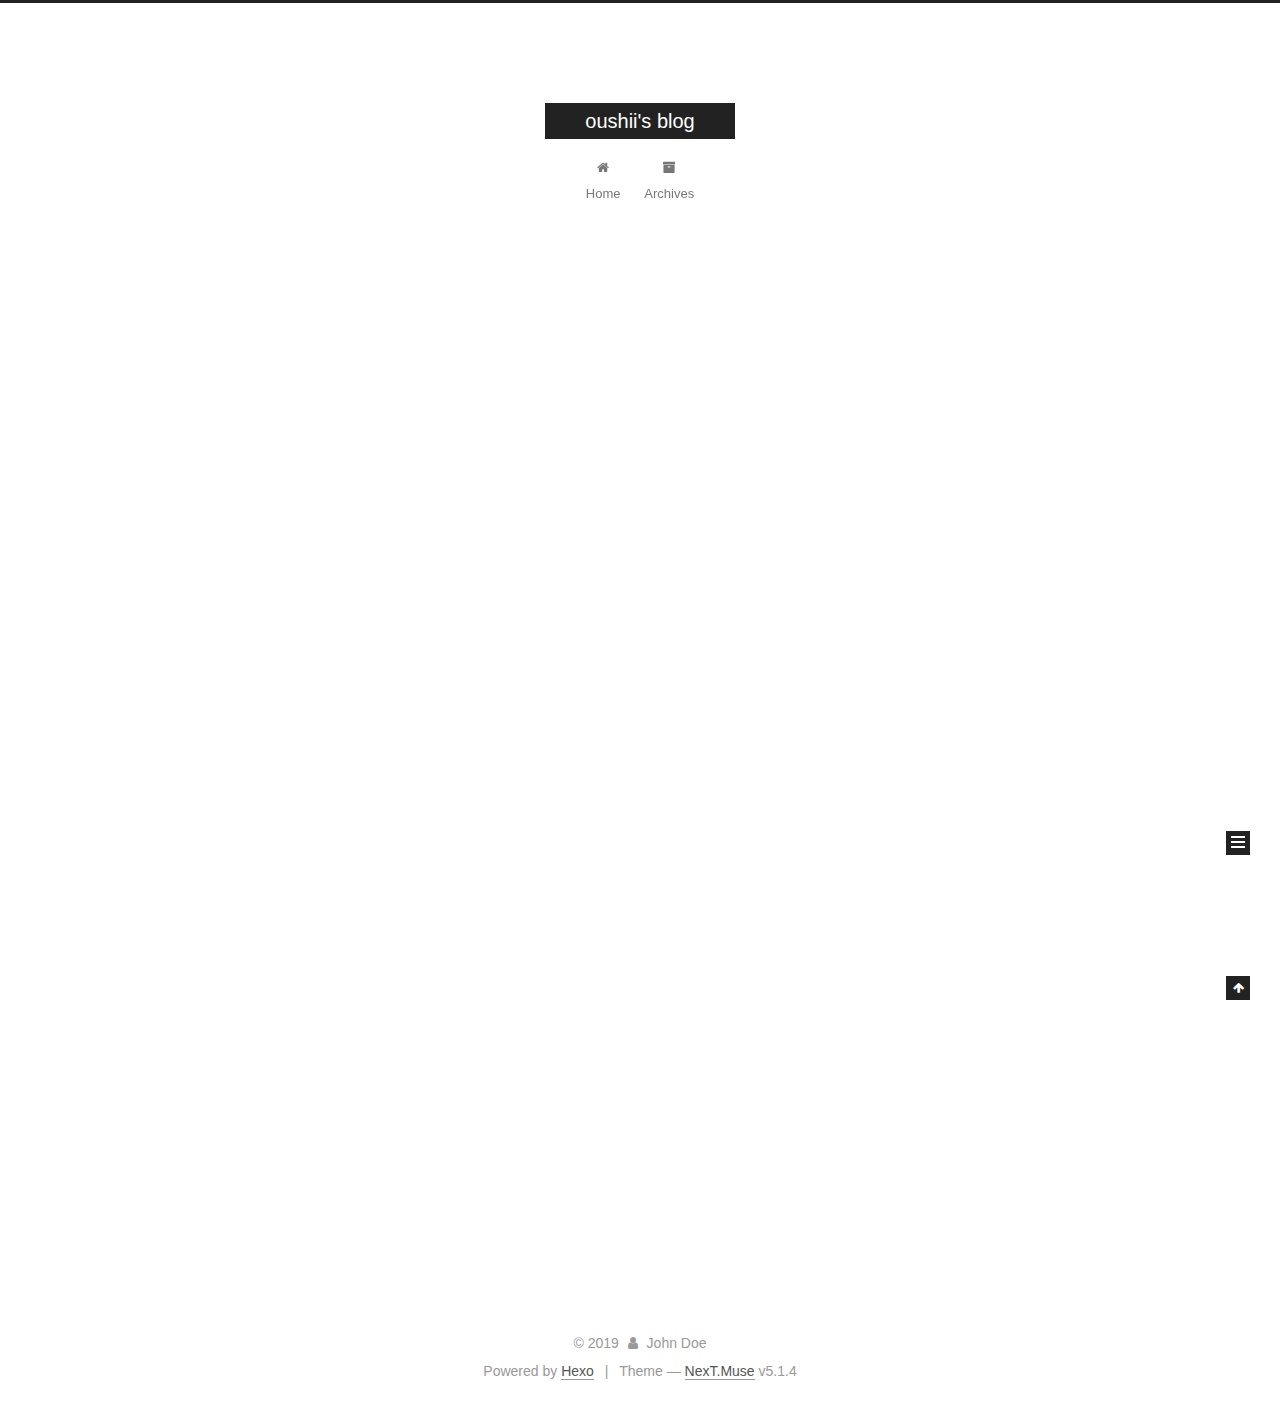
==== commit dd8594fc: "Site updated: 2019-12-31 21:52:09" ====
--- a/index.html
+++ b/index.html
@@ -80,11 +80,11 @@
 
 
 <meta property="og:type" content="website">
-<meta property="og:title" content="Hexo">
+<meta property="og:title" content="oushii's blog">
 <meta property="og:url" content="http://yoursite.com/index.html">
-<meta property="og:site_name" content="Hexo">
+<meta property="og:site_name" content="oushii's blog">
 <meta property="og:locale" content="en_US">
-<meta property="article:author" content="John Doe">
+<meta property="article:author" content="oushii>
 <meta name="twitter:card" content="summary">
 
 
@@ -121,7 +121,7 @@
 
 
 
-  <title>Hexo</title>
+  <title>oushii's blog</title>
   
 
 
@@ -152,7 +152,7 @@
     <div class="custom-logo-site-title">
       <a href="/"  class="brand" rel="start">
         <span class="logo-line-before"><i></i></span>
-        <span class="site-title">Hexo</span>
+        <span class="site-title">oushii's blog</span>
         <span class="logo-line-after"><i></i></span>
       </a>
     </div>
